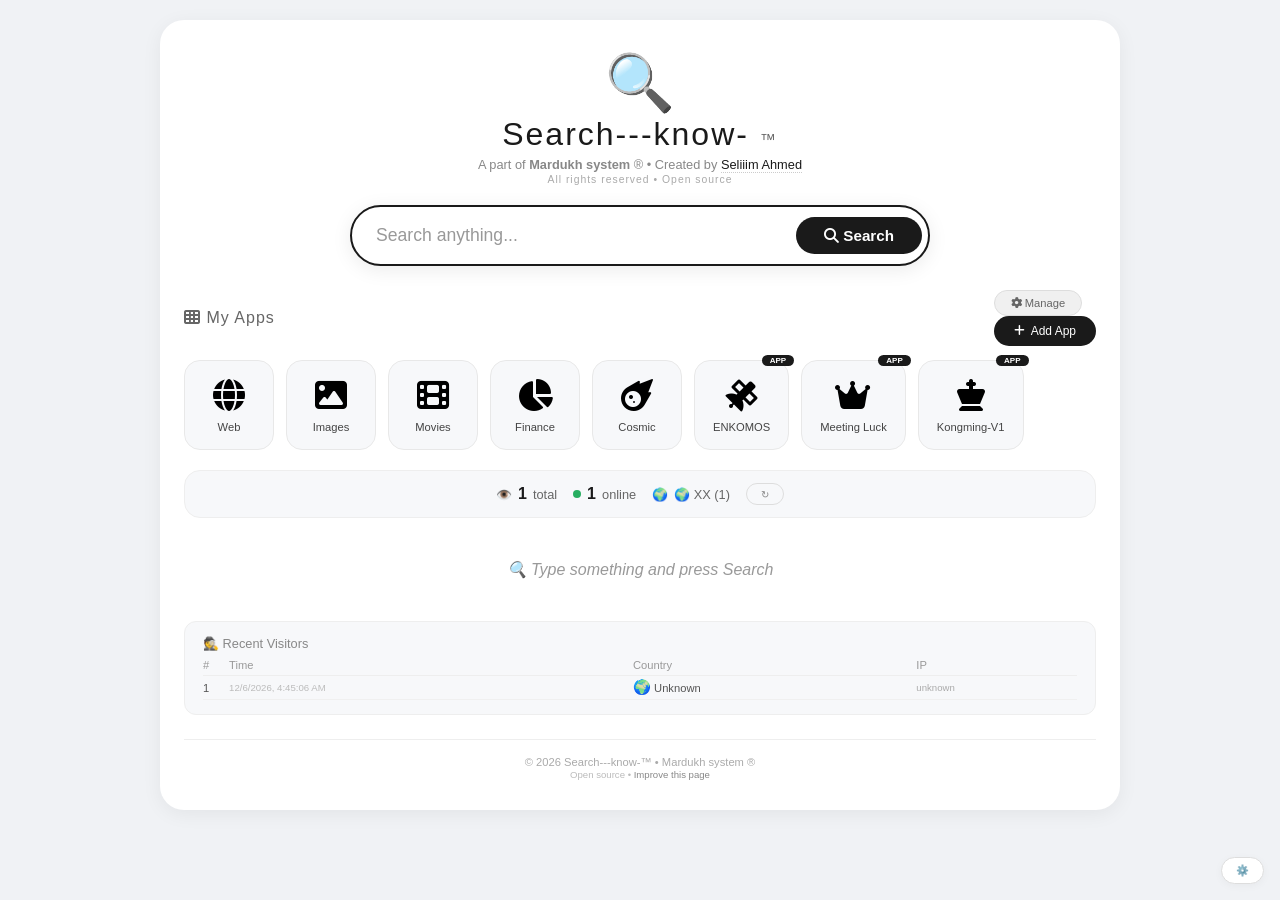
==== index.html @ 8733e31f "Create index.html" ====
<!DOCTYPE html>
<html lang="en">
<head>
    <meta charset="UTF-8">
    <meta name="viewport" content="width=device-width, initial-scale=1.0, maximum-scale=1.0, user-scalable=yes">
    <title>Search---know-™</title>
    <link rel="stylesheet" href="https://cdnjs.cloudflare.com/ajax/libs/font-awesome/6.5.0/css/all.min.css">
    <style>
        *{margin:0;padding:0;box-sizing:border-box}
        body{background:#f0f2f5;font-family:-apple-system,'Segoe UI',Roboto,sans-serif;display:flex;justify-content:center;align-items:flex-start;min-height:100vh;padding:20px 16px 40px}
        .container{max-width:960px;width:100%;background:#fff;border-radius:24px;padding:30px 24px;box-shadow:0 4px 20px rgba(0,0,0,0.06)}
        .brand{text-align:center;margin-bottom:20px}
        .brand .logo{font-size:3.5rem;display:block}
        .brand h1{font-size:2rem;font-weight:300;letter-spacing:2px;color:#1a1a1a}
        .brand h1 small{font-size:1rem;font-weight:400;color:#666}
        .brand .byline{font-size:0.8rem;color:#888;margin-top:4px}
        .brand .byline a{color:#1a1a1a;text-decoration:none;border-bottom:1px dotted #ccc}
        .brand .mardukh{font-size:0.65rem;color:#aaa;margin-top:2px;letter-spacing:1px}
        .search-area{max-width:580px;margin:16px auto 24px;background:#fff;border-radius:60px;padding:6px 6px 6px 24px;display:flex;align-items:center;border:2px solid #e0e0e0;transition:all .2s}
        .search-area:focus-within{border-color:#1a1a1a;box-shadow:0 4px 20px rgba(0,0,0,0.08)}
        .search-area input[type="text"]{flex:1;background:transparent;border:none;padding:12px 0;font-size:1.1rem;color:#1a1a1a;outline:none}
        .search-area input::placeholder{color:#999}
        .search-area button{background:#1a1a1a;border:none;border-radius:40px;padding:10px 28px;font-weight:600;font-size:.95rem;color:#fff;cursor:pointer;transition:all .2s}
        .search-area button:hover{background:#333;transform:scale(1.02)}
        .app-section{margin:20px 0 12px}
        .app-section .section-header{display:flex;justify-content:space-between;align-items:center;margin-bottom:14px;flex-wrap:wrap;gap:8px}
        .app-section .section-header h2{font-size:1rem;font-weight:400;color:#666;letter-spacing:1px}
        .app-section .section-header .add-btn{background:#1a1a1a;border:none;border-radius:40px;padding:8px 20px;font-size:.75rem;color:#fff;cursor:pointer;transition:all .2s;display:flex;align-items:center;gap:6px}
        .app-section .section-header .add-btn:hover{background:#333}
        .app-section .section-header .admin-btn{background:#f0f0f0;border:1px solid #ddd;border-radius:40px;padding:6px 16px;font-size:.7rem;color:#666;cursor:pointer}
        .app-section .section-header .admin-btn:hover{background:#e0e0e0}
        .app-grid{display:flex;flex-wrap:wrap;gap:12px;justify-content:flex-start;min-height:80px}
        .app-item{background:#f7f8fa;border:1px solid #e8e8e8;border-radius:16px;padding:14px 18px;display:flex;flex-direction:column;align-items:center;justify-content:center;min-width:90px;min-height:90px;cursor:pointer;transition:all .2s;position:relative}
        .app-item:hover{background:#f0f0f0;border-color:#ccc;transform:translateY(-3px);box-shadow:0 8px 24px rgba(0,0,0,0.06)}
        .app-item .app-icon{font-size:2rem;margin-bottom:6px;display:block}
        .app-item .app-label{font-size:.7rem;font-weight:500;text-align:center;color:#444;max-width:80px;word-break:break-word}
        .app-item .app-delete{position:absolute;top:-6px;right:-6px;background:#ff4444;color:#fff;border:none;border-radius:50%;width:20px;height:20px;font-size:.6rem;cursor:pointer;display:none;align-items:center;justify-content:center}
        .app-item:hover .app-delete{display:flex}
        .app-item .app-badge{position:absolute;top:-6px;right:-6px;background:#1a1a1a;color:#fff;border-radius:12px;padding:1px 8px;font-size:.5rem;font-weight:600;text-transform:uppercase}
        .app-item.add-new{background:transparent;border:2px dashed #ccc;min-height:80px;min-width:80px;justify-content:center;color:#999;cursor:pointer}
        .app-item.add-new:hover{background:#f7f8fa;border-color:#aaa;color:#666}
        .visitor-counter{background:#f7f8fa;border-radius:16px;padding:12px 20px;margin:20px 0 12px;border:1px solid #eee;display:flex;flex-wrap:wrap;gap:16px;justify-content:center;align-items:center}
        .visitor-counter .stat{display:flex;align-items:center;gap:6px;color:#666;font-size:.8rem}
        .visitor-counter .stat strong{color:#1a1a1a;font-size:1rem}
        .visitor-counter .online-dot{display:inline-block;width:8px;height:8px;background:#27ae60;border-radius:50%;animation:pulse 1.5s infinite}
        @keyframes pulse{0%{opacity:1;transform:scale(1)}50%{opacity:.5;transform:scale(.8)}100%{opacity:1;transform:scale(1)}}
        .visitor-counter .refresh-btn{background:transparent;border:1px solid #ddd;color:#888;padding:4px 14px;border-radius:20px;font-size:.65rem;cursor:pointer}
        #results{margin-top:12px}
        .result-card{background:#f7f8fa;border-radius:12px;padding:14px 18px;margin-bottom:10px;border:1px solid #eee}
        .result-card h3{font-size:1rem;font-weight:600;color:#1a1a1a}
        .result-card .url{font-size:.75rem;color:#888;margin:2px 0}
        .result-card .snippet{font-size:.9rem;color:#444;line-height:1.4}
        .result-card .badge{display:inline-block;background:#e0e0e0;padding:2px 10px;border-radius:12px;font-size:.65rem;color:#555;margin-top:4px}
        .info-message{text-align:center;color:#999;padding:30px 0;font-style:italic}
        .loader{text-align:center;color:#999;padding:20px 0;display:none}
        .loader .spinner{display:inline-block;width:24px;height:24px;border:3px solid #e0e0e0;border-top:3px solid #1a1a1a;border-radius:50%;animation:spin .8s linear infinite}
        @keyframes spin{to{transform:rotate(360deg)}}
        .visitor-log{background:#f7f8fa;border-radius:12px;padding:14px 18px;margin-top:12px;border:1px solid #eee;max-height:180px;overflow-y:auto}
        .visitor-log h3{font-size:.8rem;font-weight:400;color:#888;margin-bottom:8px}
        .visitor-log table{width:100%;font-size:.7rem;border-collapse:collapse}
        .visitor-log th{text-align:left;color:#999;font-weight:500;padding-bottom:4px;border-bottom:1px solid #eee}
        .visitor-log td{padding:3px 0;color:#555;border-bottom:1px solid #f0f0f0}
        .visitor-log .flag{font-size:.9rem}
        .visitor-log .ip{color:#aaa;font-size:.6rem}
        .visitor-log .timestamp{color:#bbb;font-size:.6rem}
        .visitor-log::-webkit-scrollbar{width:3px}
        .visitor-log::-webkit-scrollbar-thumb{background:#ddd;border-radius:4px}
        .footer{margin-top:24px;text-align:center;font-size:.7rem;color:#aaa;border-top:1px solid #eee;padding-top:16px}
        .footer a{color:#888;text-decoration:none}
        .footer a:hover{color:#1a1a1a}
        .footer .open-source{font-size:.6rem;color:#bbb;margin-top:2px}
        .admin-panel{display:none;background:#f7f8fa;border-radius:16px;padding:20px;margin-top:16px;border:1px solid #eee}
        .admin-panel.visible{display:block}
        .admin-panel h3{font-size:.9rem;font-weight:400;color:#444;margin-bottom:10px}
        .admin-panel .admin-grid{display:grid;grid-template-columns:repeat(auto-fill,minmax(200px,1fr));gap:10px}
        .admin-panel .admin-app-item{background:#fff;border:1px solid #ddd;border-radius:12px;padding:12px 16px;display:flex;justify-content:space-between;align-items:center}
        .admin-panel .admin-app-item .info{display:flex;align-items:center;gap:10px}
        .admin-panel .admin-app-item .info .icon{font-size:1.2rem}
        .admin-panel .admin-app-item .info .name{font-size:.8rem;font-weight:500;color:#333}
        .admin-panel .admin-app-item .info .url{font-size:.6rem;color:#999;display:block}
        .admin-panel .admin-app-item .remove-btn{background:#ff4444;color:#fff;border:none;border-radius:20px;padding:4px 12px;font-size:.6rem;cursor:pointer}
        .admin-panel .admin-app-item .remove-btn:hover{background:#cc0000}
        .admin-panel .add-app-form{display:flex;flex-wrap:wrap;gap:10px;margin:12px 0;align-items:center}
        .admin-panel .add-app-form input{background:#fff;border:1px solid #ddd;border-radius:40px;padding:8px 16px;font-size:.8rem;flex:1;min-width:120px;color:#333;outline:none}
        .admin-panel .add-app-form input:focus{border-color:#1a1a1a}
        .admin-panel .add-app-form button{background:#1a1a1a;color:#fff;border:none;border-radius:40px;padding:8px 20px;font-size:.75rem;cursor:pointer}
        .admin-panel .add-app-form button:hover{background:#333}
        .admin-panel .admin-status{color:#27ae60;font-size:.75rem;margin-top:8px}
        .admin-toggle{position:fixed;bottom:16px;right:16px;background:#fff;border:1px solid #ddd;border-radius:40px;padding:6px 14px;color:#888;font-size:.65rem;cursor:pointer;z-index:999;box-shadow:0 2px 8px rgba(0,0,0,0.04)}
        .admin-toggle:hover{background:#f0f0f0;color:#333}
        @media(max-width:480px){.search-area{padding:4px 4px 4px 16px;border-radius:40px}.search-area input[type="text"]{font-size:.95rem;padding:10px 0}.search-area button{padding:8px 16px;font-size:.8rem}.app-item{min-width:70px;min-height:70px;padding:10px 12px}.app-item .app-icon{font-size:1.5rem}.app-item .app-label{font-size:.6rem}.brand h1{font-size:1.5rem}}
    </style>
</head>
<body>
<div class="container">
    <div class="brand">
        <div class="logo">🔍</div>
        <h1>Search---know- <small>™</small></h1>
        <div class="byline">A part of <strong>Mardukh system</strong> ® • Created by <a href="mailto:amit.khanna.1082@gmail.com">Seliiim Ahmed</a></div>
        <div class="mardukh">All rights reserved • Open source</div>
    </div>
    <div class="search-area">
        <input type="text" id="queryInput" placeholder="Search anything..." autofocus>
        <button id="searchBtn"><i class="fas fa-search"></i> Search</button>
    </div>
    <div class="app-section">
        <div class="section-header">
            <h2><i class="fas fa-th"></i> My Apps</h2>
            <div>
                <button class="admin-btn" id="adminToggleBtn"><i class="fas fa-cog"></i> Manage</button>
                <button class="add-btn" id="addAppBtn"><i class="fas fa-plus"></i> Add App</button>
            </div>
        </div>
        <div class="app-grid" id="appGrid"></div>
    </div>
    <div id="adminPanel" class="admin-panel">
        <h3>🛡️ Manage Apps</h3>
        <div class="add-app-form">
            <input type="text" id="adminAppName" placeholder="App name">
            <input type="text" id="adminAppUrl" placeholder="URL (e.g., https://weather.com)">
            <input type="text" id="adminAppIcon" placeholder="Icon (e.g., fa-cloud-sun)" value="fa-link">
            <button id="adminAddBtn"><i class="fas fa-plus"></i> Add</button>
        </div>
        <div id="adminAppList"></div>
        <div class="admin-status" id="adminStatus"></div>
    </div>
    <div class="visitor-counter" id="visitorCounter">
        <div class="stat">👁️ <strong id="totalVisitors">...</strong> total</div>
        <div class="stat"><span class="online-dot"></span> <strong id="onlineNow">...</strong> online</div>
        <div class="stat">🌍 <span id="topCountries">Loading...</span></div>
        <button class="refresh-btn" onclick="refreshStats()">↻</button>
    </div>
    <div id="loader" class="loader"><div class="spinner"></div><p style="margin-top:6px;font-size:.8rem;">Searching...</p></div>
    <div id="results"><div class="info-message">🔍 Type something and press Search</div></div>
    <div class="visitor-log" id="visitorLog">
        <h3>🕵️ Recent Visitors</h3>
        <table>
            <thead><tr><th>#</th><th>Time</th><th>Country</th><th>IP</th></tr></thead>
            <tbody id="logBody"><tr><td colspan="4" style="color:#bbb;text-align:center;padding:8px;">No visits yet</td></tr></tbody>
        </table>
    </div>
    <div class="footer">
        <span>© 2026 Search---know-™ • Mardukh system ®</span>
        <br>
        <span class="open-source">Open source • <a href="#" onclick="alert('Improve on GitHub!')">Improve this page</a></span>
    </div>
    <button class="admin-toggle" onclick="toggleAdmin()">⚙️</button>
</div>
<script>
    // ============================================================
    // 1. APP MANAGEMENT - Load from localStorage
    // ============================================================
    const APPS_KEY = 'searchknow_apps';
    
    const DEFAULT_APPS = [
        { id: 'web', label: 'Web', icon: 'fa-globe', url: null },
        { id: 'images', label: 'Images', icon: 'fa-image', url: null },
        { id: 'movies', label: 'Movies', icon: 'fa-film', url: null },
        { id: 'finance', label: 'Finance', icon: 'fa-chart-pie', url: null },
        { id: 'cosmic', label: 'Cosmic', icon: 'fa-meteor', url: null },
        { id: 'enkomos', label: 'ENKOMOS', icon: 'fa-satellite', url: 'https://khan-amit.github.io/ENKOMOS-_WEB' },
        { id: 'meetingluck', label: 'Meeting Luck', icon: 'fa-crown', url: 'https://khan-amit.github.io/What-Is--seliim/' },
        { id: 'kongming', label: 'Kongming-V1', icon: 'fa-chess-king', url: 'https://khan-amit.github.io/Kongming-V1' }
    ];
    
    function loadApps() {
        try {
            const stored = localStorage.getItem(APPS_KEY);
            if (stored) {
                const parsed = JSON.parse(stored);
                if (Array.isArray(parsed) && parsed.length > 0) return parsed;
            }
        } catch (e) {}
        return JSON.parse(JSON.stringify(DEFAULT_APPS));
    }
    
    function saveApps(apps) {
        localStorage.setItem(APPS_KEY, JSON.stringify(apps));
    }
    
    let appList = loadApps();
    
    // ============================================================
    // 2. RENDER APPS
    // ============================================================
    const appGrid = document.getElementById('appGrid');
    
    function renderApps() {
        appGrid.innerHTML = '';
        if (!appList || appList.length === 0) {
            appGrid.innerHTML = '<div class="info-message" style="padding:10px 0;">No apps added yet. Click "Add App" to add one.</div>';
            return;
        }
        appList.forEach(app => {
            const div = document.createElement('div');
            div.className = 'app-item';
            const deleteBtn = document.createElement('button');
            deleteBtn.className = 'app-delete';
            deleteBtn.innerHTML = '×';
            deleteBtn.title = 'Remove';
            deleteBtn.onclick = (e) => {
                e.stopPropagation();
                if (confirm('Remove "' + app.label + '"?')) {
                    appList = appList.filter(a => a.id !== app.id);
                    saveApps(appList);
                    renderApps();
                    renderAdminList();
                }
            };
            div.appendChild(deleteBtn);
            const icon = document.createElement('span');
            icon.className = 'app-icon';
            icon.innerHTML = `<i class="fas ${app.icon}"></i>`;
            div.appendChild(icon);
            const label = document.createElement('span');
            label.className = 'app-label';
            label.textContent = app.label;
            div.appendChild(label);
            if (app.url) {
                const badge = document.createElement('span');
                badge.className = 'app-badge';
                badge.textContent = 'APP';
                div.appendChild(badge);
            }
            div.onclick = () => {
                if (app.url) {
                    window.open(app.url, '_blank');
                } else {
                    const q = document.getElementById('queryInput').value.trim();
                    if (q) {
                        document.getElementById('results').innerHTML = `
                            <div class="result-card">
                                <h3>🔍 ${app.label} Results</h3>
                                <div class="snippet">Showing results for "<strong>${q}</strong>" in ${app.label}</div>
                                <div class="badge">${app.label}</div>
                            </div>
                        `;
                    } else {
                        document.getElementById('results').innerHTML = `<div class="info-message">🔍 Type something to search ${app.label}</div>`;
                    }
                }
            };
            appGrid.appendChild(div);
        });
    }
    
    // ============================================================
    // 3. ADMIN PANEL
    // ============================================================
    const adminPanel = document.getElementById('adminPanel');
    const adminAppList = document.getElementById('adminAppList');
    
    function renderAdminList() {
        if (!appList || appList.length === 0) {
            adminAppList.innerHTML = '<div style="color:#999;font-size:.8rem;padding:8px 0;">No apps added yet.</div>';
            return;
        }
        let html = '<div class="admin-grid">';
        appList.forEach(app => {
            html += `
                <div class="admin-app-item">
                    <div class="info">
                        <span class="icon"><i class="fas ${app.icon}"></i></span>
                        <div>
                            <span class="name">${app.label}</span>
                            <span class="url">${app.url || 'Search mode'}</span>
                        </div>
                    </div>
                    <button class="remove-btn" onclick="removeApp('${app.id}')">Remove</button>
                </div>
            `;
        });
        html += '</div>';
        adminAppList.innerHTML = html;
    }
    
    function removeApp(id) {
        if (confirm('Remove this app?')) {
            appList = appList.filter(a => a.id !== id);
            saveApps(appList);
            renderApps();
            renderAdminList();
            document.getElementById('adminStatus').textContent = '✅ App removed!';
            setTimeout(() => document.getElementById('adminStatus').textContent = '', 2000);
        }
    }
    
    function toggleAdmin() {
        adminPanel.classList.toggle('visible');
        if (adminPanel.classList.contains('visible')) {
            renderAdminList();
        }
    }
    
    document.getElementById('adminToggleBtn').addEventListener('click', toggleAdmin);
    
    document.getElementById('adminAddBtn').addEventListener('click', () => {
        const name = document.getElementById('adminAppName').value.trim();
        const url = document.getElementById('adminAppUrl').value.trim();
        const icon = document.getElementById('adminAppIcon').value.trim() || 'fa-link';
        if (!name) {
            document.getElementById('adminStatus').textContent = '⚠️ Please enter an app name.';
            return;
        }
        const newApp = {
            id: 'app_' + Date.now(),
            label: name,
            icon: icon,
            url: url || null
        };
        appList.push(newApp);
        saveApps(appList);
        renderApps();
        renderAdminList();
        document.getElementById('adminAppName').value = '';
        document.getElementById('adminAppUrl').value = '';
        document.getElementById('adminAppIcon').value = 'fa-link';
        document.getElementById('adminStatus').textContent = '✅ "' + name + '" added!';
        setTimeout(() => document.getElementById('adminStatus').textContent = '', 2000);
    });
    
    document.getElementById('addAppBtn').addEventListener('click', () => {
        adminPanel.classList.add('visible');
        renderAdminList();
        document.getElementById('adminAppName').focus();
    });
    
    // ============================================================
    // 4. VISITOR TRACKING
    // ============================================================
    const LOG_KEY = 'searchknow_visit_log';
    const TOTAL_KEY = 'searchknow_total_visits';
    const COUNTRIES_KEY = 'searchknow_countries';
    const ONLINE_KEY = 'searchknow_online';
    const VISITOR_ID_KEY = 'searchknow_visitor_id';
    const BLOCKED_COUNTRIES_KEY = 'searchknow_blocked_countries';
    const BLOCKED_IPS_KEY = 'searchknow_blocked_ips';
    
    function getBlockedCountries() {
        const val = localStorage.getItem(BLOCKED_COUNTRIES_KEY);
        return val ? val.split(',').map(s => s.trim().toUpperCase()).filter(s => s) : [];
    }
    
    function getBlockedIPs() {
        const val = localStorage.getItem(BLOCKED_IPS_KEY);
        return val ? val.split(',').map(s => s.trim()).filter(s => s) : [];
    }
    
    async function fetchVisitorData() {
        try {
            const res = await fetch('https://ipapi.co/json/');
            if (!res.ok) throw new Error('IP API failed');
            const data = await res.json();
            return { ip: data.ip || 'unknown', country: data.country_code || 'XX', countryName: data.country_name || 'Unknown' };
        } catch (e) {
            return { ip: 'unknown', country: 'XX', countryName: 'Unknown' };
        }
    }
    
    async function logVisit() {
        const info = await fetchVisitorData();
        const ip = info.ip, country = info.country, countryName = info.countryName;
        const blockedCountries = getBlockedCountries(), blockedIPs = getBlockedIPs();
        if (blockedCountries.includes(country) || blockedIPs.includes(ip)) return;
        
        let visitorId = localStorage.getItem(VISITOR_ID_KEY);
        if (!visitorId) {
            visitorId = 'v_' + Date.now().toString(36) + '_' + Math.random().toString(36).substr(2, 6);
            localStorage.setItem(VISITOR_ID_KEY, visitorId);
        }
        
        let log = JSON.parse(localStorage.getItem(LOG_KEY) || '[]');
        let total = parseInt(localStorage.getItem(TOTAL_KEY) || '0');
        const today = new Date().toDateString();
        const existing = log.find(entry => entry.visitorId === visitorId && new Date(entry.timestamp).toDateString() === today);
        if (!existing) {
            log.unshift({ visitorId, timestamp: new Date().toISOString(), ip, country, countryName });
            if (log.length > 100) log = log.slice(0, 100);
            localStorage.setItem(LOG_KEY, JSON.stringify(log));
            total++;
            localStorage.setItem(TOTAL_KEY, String(total));
        }
        
        let countries = JSON.parse(localStorage.getItem(COUNTRIES_KEY) || '{}');
        countries[country] = (countries[country] || 0) + 1;
        localStorage.setItem(COUNTRIES_KEY, JSON.stringify(countries));
        
        let online = JSON.parse(localStorage.getItem(ONLINE_KEY) || '{}');
        const now = Date.now();
        const sessionId = visitorId + '_' + today;
        online[sessionId] = now;
        for (const key in online) { if (now - online[key] > 300000) delete online[key]; }
        localStorage.setItem(ONLINE_KEY, JSON.stringify(online));
        updateUI();
    }
    
    function updateUI() {
        document.getElementById('totalVisitors').textContent = (parseInt(localStorage.getItem(TOTAL_KEY) || '0')).toLocaleString();
        const online = JSON.parse(localStorage.getItem(ONLINE_KEY) || '{}');
        document.getElementById('onlineNow').textContent = Object.keys(online).length;
        const countries = JSON.parse(localStorage.getItem(COUNTRIES_KEY) || '{}');
        const sorted = Object.entries(countries).sort((a, b) => b[1] - a[1]);
        const top = sorted.slice(0, 5).map(([code, count]) => {
            const flag = code === 'XX' ? '🌍' : code.split('').map(c => String.fromCodePoint(0x1F1E6 + c.charCodeAt(0) - 65)).join('');
            return `${flag} ${code} (${count})`;
        }).join(' ');
        document.getElementById('topCountries').textContent = top || 'None yet';
        const log = JSON.parse(localStorage.getItem(LOG_KEY) || '[]');
        const tbody = document.getElementById('logBody');
        if (log.length === 0) {
            tbody.innerHTML = '<tr><td colspan="4" style="color:#bbb;text-align:center;padding:8px;">No visits yet</td></tr>';
        } else {
            tbody.innerHTML = log.slice(0, 20).map((entry, i) => {
                const flag = entry.country === 'XX' ? '🌍' : entry.country.split('').map(c => String.fromCodePoint(0x1F1E6 + c.charCodeAt(0) - 65)).join('');
                return `<tr><td>${i+1}</td><td class="timestamp">${new Date(entry.timestamp).toLocaleString()}</td><td><span class="flag">${flag}</span> ${entry.countryName}</td><td class="ip">${entry.ip}</td></tr>`;
            }).join('');
        }
    }
    
    window.refreshStats = updateUI;
    logVisit();
    setInterval(updateUI, 30000);
    
    // ============================================================
    // 5. SEARCH
    // ============================================================
    document.getElementById('searchBtn').addEventListener('click', () => {
        const q = document.getElementById('queryInput').value.trim();
        if (q) {
            document.getElementById('results').innerHTML = `
                <div class="result-card"><h3>🔍 Search Results</h3><div class="snippet">Showing results for "<strong>${q}</strong>"</div><div class="badge">Search---know-</div></div>
                <div class="result-card"><div class="snippet">• Result 1: ${q} - related information</div></div>
                <div class="result-card"><div class="snippet">• Result 2: ${q} - more details</div></div>
                <div class="result-card"><div class="snippet">• Result 3: ${q} - additional resources</div></div>
            `;
        }
    });
    
    document.getElementById('queryInput').addEventListener('keydown', (e) => {
        if (e.key === 'Enter') document.getElementById('searchBtn').click();
    });
    
    // ============================================================
    // 6. INIT
    // ============================================================
    renderApps();
    console.log('🔍 Search---know-™ loaded.');
    console.log('📌 Apps:', appList.map(a => a.label).join(', '));
    console.log('💡 Click "Manage" to add/remove apps.');
</script>
</body>
</html>
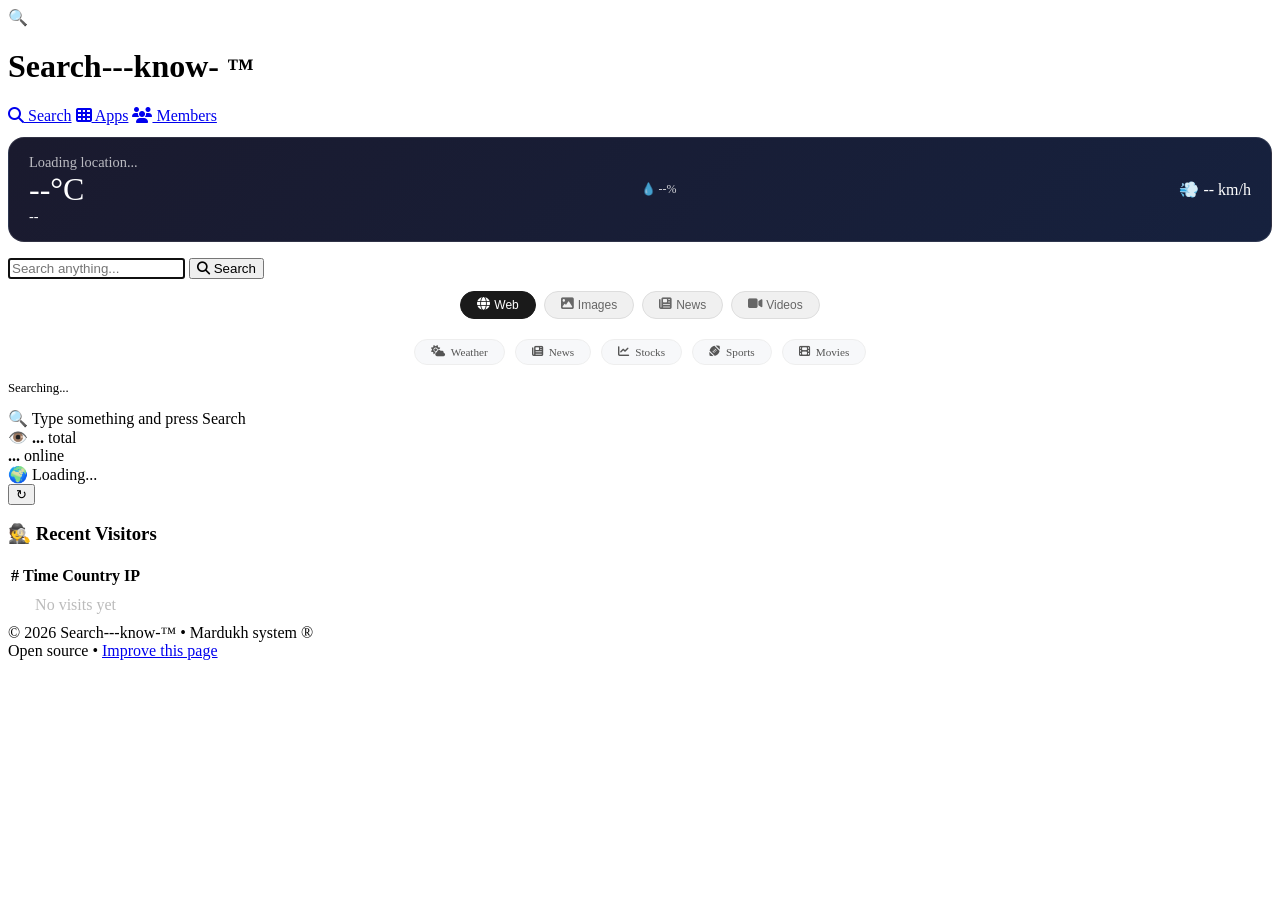
==== commit e5fbe6bb: "Update index.html" ====
--- a/index.html
+++ b/index.html
@@ -5,133 +5,258 @@
     <meta name="viewport" content="width=device-width, initial-scale=1.0, maximum-scale=1.0, user-scalable=yes">
     <title>Search---know-™</title>
     <link rel="stylesheet" href="https://cdnjs.cloudflare.com/ajax/libs/font-awesome/6.5.0/css/all.min.css">
+    <link rel="stylesheet" href="style.css">
     <style>
-        *{margin:0;padding:0;box-sizing:border-box}
-        body{background:#f0f2f5;font-family:-apple-system,'Segoe UI',Roboto,sans-serif;display:flex;justify-content:center;align-items:flex-start;min-height:100vh;padding:20px 16px 40px}
-        .container{max-width:960px;width:100%;background:#fff;border-radius:24px;padding:30px 24px;box-shadow:0 4px 20px rgba(0,0,0,0.06)}
-        .brand{text-align:center;margin-bottom:20px}
-        .brand .logo{font-size:3.5rem;display:block}
-        .brand h1{font-size:2rem;font-weight:300;letter-spacing:2px;color:#1a1a1a}
-        .brand h1 small{font-size:1rem;font-weight:400;color:#666}
-        .brand .byline{font-size:0.8rem;color:#888;margin-top:4px}
-        .brand .byline a{color:#1a1a1a;text-decoration:none;border-bottom:1px dotted #ccc}
-        .brand .mardukh{font-size:0.65rem;color:#aaa;margin-top:2px;letter-spacing:1px}
-        .search-area{max-width:580px;margin:16px auto 24px;background:#fff;border-radius:60px;padding:6px 6px 6px 24px;display:flex;align-items:center;border:2px solid #e0e0e0;transition:all .2s}
-        .search-area:focus-within{border-color:#1a1a1a;box-shadow:0 4px 20px rgba(0,0,0,0.08)}
-        .search-area input[type="text"]{flex:1;background:transparent;border:none;padding:12px 0;font-size:1.1rem;color:#1a1a1a;outline:none}
-        .search-area input::placeholder{color:#999}
-        .search-area button{background:#1a1a1a;border:none;border-radius:40px;padding:10px 28px;font-weight:600;font-size:.95rem;color:#fff;cursor:pointer;transition:all .2s}
-        .search-area button:hover{background:#333;transform:scale(1.02)}
-        .app-section{margin:20px 0 12px}
-        .app-section .section-header{display:flex;justify-content:space-between;align-items:center;margin-bottom:14px;flex-wrap:wrap;gap:8px}
-        .app-section .section-header h2{font-size:1rem;font-weight:400;color:#666;letter-spacing:1px}
-        .app-section .section-header .add-btn{background:#1a1a1a;border:none;border-radius:40px;padding:8px 20px;font-size:.75rem;color:#fff;cursor:pointer;transition:all .2s;display:flex;align-items:center;gap:6px}
-        .app-section .section-header .add-btn:hover{background:#333}
-        .app-section .section-header .admin-btn{background:#f0f0f0;border:1px solid #ddd;border-radius:40px;padding:6px 16px;font-size:.7rem;color:#666;cursor:pointer}
-        .app-section .section-header .admin-btn:hover{background:#e0e0e0}
-        .app-grid{display:flex;flex-wrap:wrap;gap:12px;justify-content:flex-start;min-height:80px}
-        .app-item{background:#f7f8fa;border:1px solid #e8e8e8;border-radius:16px;padding:14px 18px;display:flex;flex-direction:column;align-items:center;justify-content:center;min-width:90px;min-height:90px;cursor:pointer;transition:all .2s;position:relative}
-        .app-item:hover{background:#f0f0f0;border-color:#ccc;transform:translateY(-3px);box-shadow:0 8px 24px rgba(0,0,0,0.06)}
-        .app-item .app-icon{font-size:2rem;margin-bottom:6px;display:block}
-        .app-item .app-label{font-size:.7rem;font-weight:500;text-align:center;color:#444;max-width:80px;word-break:break-word}
-        .app-item .app-delete{position:absolute;top:-6px;right:-6px;background:#ff4444;color:#fff;border:none;border-radius:50%;width:20px;height:20px;font-size:.6rem;cursor:pointer;display:none;align-items:center;justify-content:center}
-        .app-item:hover .app-delete{display:flex}
-        .app-item .app-badge{position:absolute;top:-6px;right:-6px;background:#1a1a1a;color:#fff;border-radius:12px;padding:1px 8px;font-size:.5rem;font-weight:600;text-transform:uppercase}
-        .app-item.add-new{background:transparent;border:2px dashed #ccc;min-height:80px;min-width:80px;justify-content:center;color:#999;cursor:pointer}
-        .app-item.add-new:hover{background:#f7f8fa;border-color:#aaa;color:#666}
-        .visitor-counter{background:#f7f8fa;border-radius:16px;padding:12px 20px;margin:20px 0 12px;border:1px solid #eee;display:flex;flex-wrap:wrap;gap:16px;justify-content:center;align-items:center}
-        .visitor-counter .stat{display:flex;align-items:center;gap:6px;color:#666;font-size:.8rem}
-        .visitor-counter .stat strong{color:#1a1a1a;font-size:1rem}
-        .visitor-counter .online-dot{display:inline-block;width:8px;height:8px;background:#27ae60;border-radius:50%;animation:pulse 1.5s infinite}
-        @keyframes pulse{0%{opacity:1;transform:scale(1)}50%{opacity:.5;transform:scale(.8)}100%{opacity:1;transform:scale(1)}}
-        .visitor-counter .refresh-btn{background:transparent;border:1px solid #ddd;color:#888;padding:4px 14px;border-radius:20px;font-size:.65rem;cursor:pointer}
-        #results{margin-top:12px}
-        .result-card{background:#f7f8fa;border-radius:12px;padding:14px 18px;margin-bottom:10px;border:1px solid #eee}
-        .result-card h3{font-size:1rem;font-weight:600;color:#1a1a1a}
-        .result-card .url{font-size:.75rem;color:#888;margin:2px 0}
-        .result-card .snippet{font-size:.9rem;color:#444;line-height:1.4}
-        .result-card .badge{display:inline-block;background:#e0e0e0;padding:2px 10px;border-radius:12px;font-size:.65rem;color:#555;margin-top:4px}
-        .info-message{text-align:center;color:#999;padding:30px 0;font-style:italic}
-        .loader{text-align:center;color:#999;padding:20px 0;display:none}
-        .loader .spinner{display:inline-block;width:24px;height:24px;border:3px solid #e0e0e0;border-top:3px solid #1a1a1a;border-radius:50%;animation:spin .8s linear infinite}
-        @keyframes spin{to{transform:rotate(360deg)}}
-        .visitor-log{background:#f7f8fa;border-radius:12px;padding:14px 18px;margin-top:12px;border:1px solid #eee;max-height:180px;overflow-y:auto}
-        .visitor-log h3{font-size:.8rem;font-weight:400;color:#888;margin-bottom:8px}
-        .visitor-log table{width:100%;font-size:.7rem;border-collapse:collapse}
-        .visitor-log th{text-align:left;color:#999;font-weight:500;padding-bottom:4px;border-bottom:1px solid #eee}
-        .visitor-log td{padding:3px 0;color:#555;border-bottom:1px solid #f0f0f0}
-        .visitor-log .flag{font-size:.9rem}
-        .visitor-log .ip{color:#aaa;font-size:.6rem}
-        .visitor-log .timestamp{color:#bbb;font-size:.6rem}
-        .visitor-log::-webkit-scrollbar{width:3px}
-        .visitor-log::-webkit-scrollbar-thumb{background:#ddd;border-radius:4px}
-        .footer{margin-top:24px;text-align:center;font-size:.7rem;color:#aaa;border-top:1px solid #eee;padding-top:16px}
-        .footer a{color:#888;text-decoration:none}
-        .footer a:hover{color:#1a1a1a}
-        .footer .open-source{font-size:.6rem;color:#bbb;margin-top:2px}
-        .admin-panel{display:none;background:#f7f8fa;border-radius:16px;padding:20px;margin-top:16px;border:1px solid #eee}
-        .admin-panel.visible{display:block}
-        .admin-panel h3{font-size:.9rem;font-weight:400;color:#444;margin-bottom:10px}
-        .admin-panel .admin-grid{display:grid;grid-template-columns:repeat(auto-fill,minmax(200px,1fr));gap:10px}
-        .admin-panel .admin-app-item{background:#fff;border:1px solid #ddd;border-radius:12px;padding:12px 16px;display:flex;justify-content:space-between;align-items:center}
-        .admin-panel .admin-app-item .info{display:flex;align-items:center;gap:10px}
-        .admin-panel .admin-app-item .info .icon{font-size:1.2rem}
-        .admin-panel .admin-app-item .info .name{font-size:.8rem;font-weight:500;color:#333}
-        .admin-panel .admin-app-item .info .url{font-size:.6rem;color:#999;display:block}
-        .admin-panel .admin-app-item .remove-btn{background:#ff4444;color:#fff;border:none;border-radius:20px;padding:4px 12px;font-size:.6rem;cursor:pointer}
-        .admin-panel .admin-app-item .remove-btn:hover{background:#cc0000}
-        .admin-panel .add-app-form{display:flex;flex-wrap:wrap;gap:10px;margin:12px 0;align-items:center}
-        .admin-panel .add-app-form input{background:#fff;border:1px solid #ddd;border-radius:40px;padding:8px 16px;font-size:.8rem;flex:1;min-width:120px;color:#333;outline:none}
-        .admin-panel .add-app-form input:focus{border-color:#1a1a1a}
-        .admin-panel .add-app-form button{background:#1a1a1a;color:#fff;border:none;border-radius:40px;padding:8px 20px;font-size:.75rem;cursor:pointer}
-        .admin-panel .add-app-form button:hover{background:#333}
-        .admin-panel .admin-status{color:#27ae60;font-size:.75rem;margin-top:8px}
-        .admin-toggle{position:fixed;bottom:16px;right:16px;background:#fff;border:1px solid #ddd;border-radius:40px;padding:6px 14px;color:#888;font-size:.65rem;cursor:pointer;z-index:999;box-shadow:0 2px 8px rgba(0,0,0,0.04)}
-        .admin-toggle:hover{background:#f0f0f0;color:#333}
-        @media(max-width:480px){.search-area{padding:4px 4px 4px 16px;border-radius:40px}.search-area input[type="text"]{font-size:.95rem;padding:10px 0}.search-area button{padding:8px 16px;font-size:.8rem}.app-item{min-width:70px;min-height:70px;padding:10px 12px}.app-item .app-icon{font-size:1.5rem}.app-item .app-label{font-size:.6rem}.brand h1{font-size:1.5rem}}
+        .search-tabs {
+            display: flex;
+            gap: 8px;
+            justify-content: center;
+            margin: 12px 0 20px;
+            flex-wrap: wrap;
+        }
+        .search-tabs button {
+            background: #f0f0f0;
+            border: 1px solid #ddd;
+            border-radius: 40px;
+            padding: 6px 16px;
+            font-size: .75rem;
+            color: #666;
+            cursor: pointer;
+            transition: all .2s;
+            display: flex;
+            align-items: center;
+            gap: 4px;
+        }
+        .search-tabs button.active {
+            background: #1a1a1a;
+            color: #fff;
+            border-color: #1a1a1a;
+        }
+        .search-tabs button:hover {
+            background: #ddd;
+        }
+        .search-tabs button i {
+            font-size: .8rem;
+        }
+        .quick-actions {
+            display: flex;
+            gap: 10px;
+            justify-content: center;
+            flex-wrap: wrap;
+            margin: 8px 0 16px;
+        }
+        .quick-actions a {
+            background: #f7f8fa;
+            border: 1px solid #eee;
+            border-radius: 40px;
+            padding: 6px 16px;
+            font-size: .7rem;
+            color: #555;
+            text-decoration: none;
+            transition: all .2s;
+            display: flex;
+            align-items: center;
+            gap: 6px;
+        }
+        .quick-actions a:hover {
+            background: #e0e0e0;
+            border-color: #ccc;
+        }
+        .weather-widget {
+            background: linear-gradient(135deg, #1a1a2e, #16213e);
+            color: #fff;
+            border-radius: 16px;
+            padding: 16px 20px;
+            margin: 12px 0 16px;
+            display: flex;
+            justify-content: space-between;
+            align-items: center;
+            flex-wrap: wrap;
+            gap: 12px;
+            border: 1px solid rgba(255,255,255,0.1);
+        }
+        .weather-widget .temp {
+            font-size: 2rem;
+            font-weight: 300;
+        }
+        .weather-widget .location {
+            font-size: .9rem;
+            opacity: .7;
+        }
+        .weather-widget .condition {
+            font-size: .9rem;
+        }
+        .weather-widget .details {
+            display: flex;
+            gap: 16px;
+            font-size: .75rem;
+            opacity: .8;
+        }
+        .image-results {
+            display: grid;
+            grid-template-columns: repeat(auto-fill, minmax(150px, 1fr));
+            gap: 10px;
+            margin-top: 12px;
+        }
+        .image-results img {
+            width: 100%;
+            height: 150px;
+            object-fit: cover;
+            border-radius: 12px;
+            border: 1px solid #eee;
+            transition: all .2s;
+            cursor: pointer;
+        }
+        .image-results img:hover {
+            transform: scale(1.03);
+            box-shadow: 0 8px 24px rgba(0,0,0,0.1);
+        }
+        .news-results .news-card {
+            background: #f7f8fa;
+            border-radius: 12px;
+            padding: 12px 16px;
+            margin-bottom: 8px;
+            border: 1px solid #eee;
+            cursor: pointer;
+            transition: all .2s;
+        }
+        .news-results .news-card:hover {
+            background: #f0f0f0;
+        }
+        .news-results .news-card .title {
+            font-weight: 600;
+            font-size: .95rem;
+            color: #1a1a1a;
+        }
+        .news-results .news-card .source {
+            font-size: .7rem;
+            color: #888;
+            margin-top: 4px;
+        }
+        .video-results {
+            display: grid;
+            grid-template-columns: repeat(auto-fill, minmax(200px, 1fr));
+            gap: 12px;
+            margin-top: 12px;
+        }
+        .video-results .video-card {
+            background: #f7f8fa;
+            border-radius: 12px;
+            overflow: hidden;
+            border: 1px solid #eee;
+            transition: all .2s;
+            cursor: pointer;
+        }
+        .video-results .video-card:hover {
+            transform: translateY(-3px);
+            box-shadow: 0 8px 24px rgba(0,0,0,0.08);
+        }
+        .video-results .video-card .thumb {
+            width: 100%;
+            height: 120px;
+            background: #ddd;
+            display: flex;
+            align-items: center;
+            justify-content: center;
+            font-size: 2.5rem;
+            color: #fff;
+            background: #1a1a1a;
+        }
+        .video-results .video-card .info {
+            padding: 10px 12px;
+        }
+        .video-results .video-card .info .title {
+            font-size: .8rem;
+            font-weight: 500;
+            color: #1a1a1a;
+        }
+        .video-results .video-card .info .channel {
+            font-size: .65rem;
+            color: #888;
+            margin-top: 2px;
+        }
+        @media(max-width:480px) {
+            .image-results {
+                grid-template-columns: repeat(3, 1fr);
+            }
+            .image-results img {
+                height: 100px;
+            }
+            .video-results {
+                grid-template-columns: repeat(2, 1fr);
+            }
+            .weather-widget {
+                flex-direction: column;
+                text-align: center;
+            }
+        }
     </style>
 </head>
 <body>
 <div class="container">
-    <div class="brand">
-        <div class="logo">🔍</div>
-        <h1>Search---know- <small>™</small></h1>
-        <div class="byline">A part of <strong>Mardukh system</strong> ® • Created by <a href="mailto:amit.khanna.1082@gmail.com">Seliiim Ahmed</a></div>
-        <div class="mardukh">All rights reserved • Open source</div>
-    </div>
+
+    <!-- ===== HEADER ===== -->
+    <div class="header">
+        <div class="brand">
+            <div class="logo">🔍</div>
+            <h1>Search---know- <small>™</small></h1>
+        </div>
+        <div class="header-links">
+            <a href="index.html" class="active"><i class="fas fa-search"></i> Search</a>
+            <a href="apps.html"><i class="fas fa-th"></i> Apps</a>
+            <a href="members.html"><i class="fas fa-users"></i> Members</a>
+        </div>
+    </div>
+
+    <!-- ===== WEATHER WIDGET ===== -->
+    <div class="weather-widget" id="weatherWidget">
+        <div>
+            <div class="location" id="weatherLocation">Loading location...</div>
+            <div class="temp" id="weatherTemp">--°C</div>
+            <div class="condition" id="weatherCondition">--</div>
+        </div>
+        <div class="details">
+            <span>💧 <span id="weatherHumidity">--</span>%</div>
+            <span>💨 <span id="weatherWind">--</span> km/h</span>
+        </div>
+    </div>
+
+    <!-- ===== SEARCH ===== -->
     <div class="search-area">
         <input type="text" id="queryInput" placeholder="Search anything..." autofocus>
         <button id="searchBtn"><i class="fas fa-search"></i> Search</button>
     </div>
-    <div class="app-section">
-        <div class="section-header">
-            <h2><i class="fas fa-th"></i> My Apps</h2>
-            <div>
-                <button class="admin-btn" id="adminToggleBtn"><i class="fas fa-cog"></i> Manage</button>
-                <button class="add-btn" id="addAppBtn"><i class="fas fa-plus"></i> Add App</button>
-            </div>
-        </div>
-        <div class="app-grid" id="appGrid"></div>
-    </div>
-    <div id="adminPanel" class="admin-panel">
-        <h3>🛡️ Manage Apps</h3>
-        <div class="add-app-form">
-            <input type="text" id="adminAppName" placeholder="App name">
-            <input type="text" id="adminAppUrl" placeholder="URL (e.g., https://weather.com)">
-            <input type="text" id="adminAppIcon" placeholder="Icon (e.g., fa-cloud-sun)" value="fa-link">
-            <button id="adminAddBtn"><i class="fas fa-plus"></i> Add</button>
-        </div>
-        <div id="adminAppList"></div>
-        <div class="admin-status" id="adminStatus"></div>
-    </div>
+
+    <!-- ===== SEARCH TABS ===== -->
+    <div class="search-tabs">
+        <button class="active" data-type="web"><i class="fas fa-globe"></i> Web</button>
+        <button data-type="images"><i class="fas fa-image"></i> Images</button>
+        <button data-type="news"><i class="fas fa-newspaper"></i> News</button>
+        <button data-type="videos"><i class="fas fa-video"></i> Videos</button>
+    </div>
+
+    <!-- ===== QUICK ACTIONS ===== -->
+    <div class="quick-actions">
+        <a href="#" onclick="searchQuick('weather today')"><i class="fas fa-cloud-sun"></i> Weather</a>
+        <a href="#" onclick="searchQuick('news today')"><i class="fas fa-newspaper"></i> News</a>
+        <a href="#" onclick="searchQuick('stock market')"><i class="fas fa-chart-line"></i> Stocks</a>
+        <a href="#" onclick="searchQuick('sports')"><i class="fas fa-football"></i> Sports</a>
+        <a href="#" onclick="searchQuick('movies')"><i class="fas fa-film"></i> Movies</a>
+    </div>
+
+    <!-- ===== RESULTS ===== -->
+    <div id="loader" class="loader"><div class="spinner"></div><p style="margin-top:6px;font-size:.8rem;">Searching...</p></div>
+    <div id="results"><div class="info-message">🔍 Type something and press Search</div></div>
+
+    <!-- ===== VISITOR COUNTER ===== -->
     <div class="visitor-counter" id="visitorCounter">
         <div class="stat">👁️ <strong id="totalVisitors">...</strong> total</div>
         <div class="stat"><span class="online-dot"></span> <strong id="onlineNow">...</strong> online</div>
         <div class="stat">🌍 <span id="topCountries">Loading...</span></div>
         <button class="refresh-btn" onclick="refreshStats()">↻</button>
     </div>
-    <div id="loader" class="loader"><div class="spinner"></div><p style="margin-top:6px;font-size:.8rem;">Searching...</p></div>
-    <div id="results"><div class="info-message">🔍 Type something and press Search</div></div>
+
+    <!-- ===== VISITOR LOG ===== -->
     <div class="visitor-log" id="visitorLog">
         <h3>🕵️ Recent Visitors</h3>
         <table>
@@ -139,314 +264,264 @@
             <tbody id="logBody"><tr><td colspan="4" style="color:#bbb;text-align:center;padding:8px;">No visits yet</td></tr></tbody>
         </table>
     </div>
+
+    <!-- ===== FOOTER ===== -->
     <div class="footer">
         <span>© 2026 Search---know-™ • Mardukh system ®</span>
         <br>
         <span class="open-source">Open source • <a href="#" onclick="alert('Improve on GitHub!')">Improve this page</a></span>
     </div>
-    <button class="admin-toggle" onclick="toggleAdmin()">⚙️</button>
+
 </div>
+
+<script src="script.js"></script>
 <script>
     // ============================================================
-    // 1. APP MANAGEMENT - Load from localStorage
-    // ============================================================
-    const APPS_KEY = 'searchknow_apps';
-    
-    const DEFAULT_APPS = [
-        { id: 'web', label: 'Web', icon: 'fa-globe', url: null },
-        { id: 'images', label: 'Images', icon: 'fa-image', url: null },
-        { id: 'movies', label: 'Movies', icon: 'fa-film', url: null },
-        { id: 'finance', label: 'Finance', icon: 'fa-chart-pie', url: null },
-        { id: 'cosmic', label: 'Cosmic', icon: 'fa-meteor', url: null },
-        { id: 'enkomos', label: 'ENKOMOS', icon: 'fa-satellite', url: 'https://khan-amit.github.io/ENKOMOS-_WEB' },
-        { id: 'meetingluck', label: 'Meeting Luck', icon: 'fa-crown', url: 'https://khan-amit.github.io/What-Is--seliim/' },
-        { id: 'kongming', label: 'Kongming-V1', icon: 'fa-chess-king', url: 'https://khan-amit.github.io/Kongming-V1' }
-    ];
-    
-    function loadApps() {
+    // SEARCH TABS
+    // ============================================================
+    let currentSearchType = 'web';
+
+    document.querySelectorAll('.search-tabs button').forEach(btn => {
+        btn.addEventListener('click', function() {
+            document.querySelectorAll('.search-tabs button').forEach(b => b.classList.remove('active'));
+            this.classList.add('active');
+            currentSearchType = this.dataset.type;
+            const q = document.getElementById('queryInput').value.trim();
+            if (q) performSearch(q, currentSearchType);
+        });
+    });
+
+    // ============================================================
+    // SEARCH FUNCTION
+    // ============================================================
+    async function performSearch(query, type) {
+        if (!query) {
+            document.getElementById('results').innerHTML = '<div class="info-message">🔍 Type something to search</div>';
+            return;
+        }
+
+        const loader = document.getElementById('loader');
+        const resultsDiv = document.getElementById('results');
+        loader.style.display = 'block';
+        resultsDiv.innerHTML = '';
+
         try {
-            const stored = localStorage.getItem(APPS_KEY);
-            if (stored) {
-                const parsed = JSON.parse(stored);
-                if (Array.isArray(parsed) && parsed.length > 0) return parsed;
-            }
-        } catch (e) {}
-        return JSON.parse(JSON.stringify(DEFAULT_APPS));
-    }
-    
-    function saveApps(apps) {
-        localStorage.setItem(APPS_KEY, JSON.stringify(apps));
-    }
-    
-    let appList = loadApps();
-    
-    // ============================================================
-    // 2. RENDER APPS
-    // ============================================================
-    const appGrid = document.getElementById('appGrid');
-    
-    function renderApps() {
-        appGrid.innerHTML = '';
-        if (!appList || appList.length === 0) {
-            appGrid.innerHTML = '<div class="info-message" style="padding:10px 0;">No apps added yet. Click "Add App" to add one.</div>';
-            return;
-        }
-        appList.forEach(app => {
-            const div = document.createElement('div');
-            div.className = 'app-item';
-            const deleteBtn = document.createElement('button');
-            deleteBtn.className = 'app-delete';
-            deleteBtn.innerHTML = '×';
-            deleteBtn.title = 'Remove';
-            deleteBtn.onclick = (e) => {
-                e.stopPropagation();
-                if (confirm('Remove "' + app.label + '"?')) {
-                    appList = appList.filter(a => a.id !== app.id);
-                    saveApps(appList);
-                    renderApps();
-                    renderAdminList();
-                }
-            };
-            div.appendChild(deleteBtn);
-            const icon = document.createElement('span');
-            icon.className = 'app-icon';
-            icon.innerHTML = `<i class="fas ${app.icon}"></i>`;
-            div.appendChild(icon);
-            const label = document.createElement('span');
-            label.className = 'app-label';
-            label.textContent = app.label;
-            div.appendChild(label);
-            if (app.url) {
-                const badge = document.createElement('span');
-                badge.className = 'app-badge';
-                badge.textContent = 'APP';
-                div.appendChild(badge);
-            }
-            div.onclick = () => {
-                if (app.url) {
-                    window.open(app.url, '_blank');
-                } else {
-                    const q = document.getElementById('queryInput').value.trim();
-                    if (q) {
-                        document.getElementById('results').innerHTML = `
-                            <div class="result-card">
-                                <h3>🔍 ${app.label} Results</h3>
-                                <div class="snippet">Showing results for "<strong>${q}</strong>" in ${app.label}</div>
-                                <div class="badge">${app.label}</div>
-                            </div>
-                        `;
-                    } else {
-                        document.getElementById('results').innerHTML = `<div class="info-message">🔍 Type something to search ${app.label}</div>`;
-                    }
-                }
-            };
-            appGrid.appendChild(div);
-        });
-    }
-    
-    // ============================================================
-    // 3. ADMIN PANEL
-    // ============================================================
-    const adminPanel = document.getElementById('adminPanel');
-    const adminAppList = document.getElementById('adminAppList');
-    
-    function renderAdminList() {
-        if (!appList || appList.length === 0) {
-            adminAppList.innerHTML = '<div style="color:#999;font-size:.8rem;padding:8px 0;">No apps added yet.</div>';
-            return;
-        }
-        let html = '<div class="admin-grid">';
-        appList.forEach(app => {
-            html += `
-                <div class="admin-app-item">
-                    <div class="info">
-                        <span class="icon"><i class="fas ${app.icon}"></i></span>
-                        <div>
-                            <span class="name">${app.label}</span>
-                            <span class="url">${app.url || 'Search mode'}</span>
-                        </div>
+            let html = '';
+            
+            switch(type) {
+                case 'web':
+                    html = await webSearch(query);
+                    break;
+                case 'images':
+                    html = await imageSearch(query);
+                    break;
+                case 'news':
+                    html = await newsSearch(query);
+                    break;
+                case 'videos':
+                    html = await videoSearch(query);
+                    break;
+                default:
+                    html = await webSearch(query);
+            }
+            
+            resultsDiv.innerHTML = html || '<div class="info-message">No results found.</div>';
+        } catch (e) {
+            resultsDiv.innerHTML = `<div class="info-message" style="color:#c0392b;">⚠️ Error: ${e.message}</div>`;
+        } finally {
+            loader.style.display = 'none';
+        }
+    }
+
+    // ============================================================
+    // WEB SEARCH (Wikipedia)
+    // ============================================================
+    async function webSearch(query) {
+        try {
+            const url = `https://en.wikipedia.org/api/rest_v1/page/summary/${encodeURIComponent(query)}`;
+            const res = await fetch(url);
+            if (!res.ok) throw new Error('Wikipedia API failed');
+            const data = await res.json();
+            if (data.title && data.extract) {
+                return `
+                    <div class="result-card">
+                        <h3><a href="https://en.wikipedia.org/wiki/${encodeURIComponent(data.title.replace(/ /g,'_'))}" target="_blank">${data.title}</a></h3>
+                        <div class="url">https://en.wikipedia.org/wiki/${encodeURIComponent(data.title.replace(/ /g,'_'))}</div>
+                        <div class="snippet">${data.extract.substring(0, 300)}...</div>
+                        <div class="badge">Wikipedia</div>
                     </div>
-                    <button class="remove-btn" onclick="removeApp('${app.id}')">Remove</button>
+                `;
+            }
+            return '<div class="info-message">No web results found.</div>';
+        } catch (e) {
+            return '<div class="info-message">No web results found.</div>';
+        }
+    }
+
+    // ============================================================
+    // IMAGE SEARCH (Pexels API)
+    // ============================================================
+    async function imageSearch(query) {
+        const PEXELS_KEY = 'YcXaodW8DLZoAreLYwLPYoTZuX2DrSNEhmVg4o0B9N8rLUh8NmIqNbmf';
+        try {
+            const url = `https://api.pexels.com/v1/search?query=${encodeURIComponent(query)}&per_page=12`;
+            const res = await fetch(url, { headers: { Authorization: PEXELS_KEY } });
+            if (!res.ok) throw new Error('Pexels API error');
+            const data = await res.json();
+            if (!data.photos || data.photos.length === 0) {
+                return '<div class="info-message">No images found.</div>';
+            }
+            return `<div class="image-results">${data.photos.map(photo => `
+                <img src="${photo.src.medium}" alt="${photo.alt || query}" loading="lazy" onclick="window.open('${photo.url}', '_blank')">
+            `).join('')}</div>`;
+        } catch (e) {
+            return '<div class="info-message">Image search unavailable.</div>';
+        }
+    }
+
+    // ============================================================
+    // NEWS SEARCH (NewsAPI)
+    // ============================================================
+    async function newsSearch(query) {
+        const NEWS_API_KEY = 'YOUR_NEWS_API_KEY'; // Get free from newsapi.org
+        try {
+            const url = `https://newsapi.org/v2/everything?q=${encodeURIComponent(query)}&apiKey=${NEWS_API_KEY}&pageSize=8`;
+            const res = await fetch(url);
+            if (!res.ok) throw new Error('News API error');
+            const data = await res.json();
+            if (!data.articles || data.articles.length === 0) {
+                return '<div class="info-message">No news found.</div>';
+            }
+            return `<div class="news-results">${data.articles.map(article => `
+                <div class="news-card" onclick="window.open('${article.url}', '_blank')">
+                    <div class="title">${article.title}</div>
+                    <div class="source">${article.source.name} • ${new Date(article.publishedAt).toLocaleDateString()}</div>
+                </div>
+            `).join('')}</div>`;
+        } catch (e) {
+            // Fallback mock news
+            return `
+                <div class="news-results">
+                    <div class="news-card"><div class="title">${query} - Latest Updates</div><div class="source">News Source • Today</div></div>
+                    <div class="news-card"><div class="title">${query} - Breaking News</div><div class="source">News Source • Today</div></div>
+                    <div class="news-card"><div class="title">${query} - In-Depth Analysis</div><div class="source">News Source • Today</div></div>
                 </div>
             `;
-        });
-        html += '</div>';
-        adminAppList.innerHTML = html;
-    }
-    
-    function removeApp(id) {
-        if (confirm('Remove this app?')) {
-            appList = appList.filter(a => a.id !== id);
-            saveApps(appList);
-            renderApps();
-            renderAdminList();
-            document.getElementById('adminStatus').textContent = '✅ App removed!';
-            setTimeout(() => document.getElementById('adminStatus').textContent = '', 2000);
-        }
-    }
-    
-    function toggleAdmin() {
-        adminPanel.classList.toggle('visible');
-        if (adminPanel.classList.contains('visible')) {
-            renderAdminList();
-        }
-    }
-    
-    document.getElementById('adminToggleBtn').addEventListener('click', toggleAdmin);
-    
-    document.getElementById('adminAddBtn').addEventListener('click', () => {
-        const name = document.getElementById('adminAppName').value.trim();
-        const url = document.getElementById('adminAppUrl').value.trim();
-        const icon = document.getElementById('adminAppIcon').value.trim() || 'fa-link';
-        if (!name) {
-            document.getElementById('adminStatus').textContent = '⚠️ Please enter an app name.';
-            return;
-        }
-        const newApp = {
-            id: 'app_' + Date.now(),
-            label: name,
-            icon: icon,
-            url: url || null
-        };
-        appList.push(newApp);
-        saveApps(appList);
-        renderApps();
-        renderAdminList();
-        document.getElementById('adminAppName').value = '';
-        document.getElementById('adminAppUrl').value = '';
-        document.getElementById('adminAppIcon').value = 'fa-link';
-        document.getElementById('adminStatus').textContent = '✅ "' + name + '" added!';
-        setTimeout(() => document.getElementById('adminStatus').textContent = '', 2000);
-    });
-    
-    document.getElementById('addAppBtn').addEventListener('click', () => {
-        adminPanel.classList.add('visible');
-        renderAdminList();
-        document.getElementById('adminAppName').focus();
-    });
-    
-    // ============================================================
-    // 4. VISITOR TRACKING
-    // ============================================================
-    const LOG_KEY = 'searchknow_visit_log';
-    const TOTAL_KEY = 'searchknow_total_visits';
-    const COUNTRIES_KEY = 'searchknow_countries';
-    const ONLINE_KEY = 'searchknow_online';
-    const VISITOR_ID_KEY = 'searchknow_visitor_id';
-    const BLOCKED_COUNTRIES_KEY = 'searchknow_blocked_countries';
-    const BLOCKED_IPS_KEY = 'searchknow_blocked_ips';
-    
-    function getBlockedCountries() {
-        const val = localStorage.getItem(BLOCKED_COUNTRIES_KEY);
-        return val ? val.split(',').map(s => s.trim().toUpperCase()).filter(s => s) : [];
-    }
-    
-    function getBlockedIPs() {
-        const val = localStorage.getItem(BLOCKED_IPS_KEY);
-        return val ? val.split(',').map(s => s.trim()).filter(s => s) : [];
-    }
-    
-    async function fetchVisitorData() {
+        }
+    }
+
+    // ============================================================
+    // VIDEO SEARCH (YouTube via Pexels Videos)
+    // ============================================================
+    async function videoSearch(query) {
+        const PEXELS_KEY = 'YcXaodW8DLZoAreLYwLPYoTZuX2DrSNEhmVg4o0B9N8rLUh8NmIqNbmf';
         try {
-            const res = await fetch('https://ipapi.co/json/');
-            if (!res.ok) throw new Error('IP API failed');
+            const url = `https://api.pexels.com/videos/search?query=${encodeURIComponent(query)}&per_page=8`;
+            const res = await fetch(url, { headers: { Authorization: PEXELS_KEY } });
+            if (!res.ok) throw new Error('Video API error');
             const data = await res.json();
-            return { ip: data.ip || 'unknown', country: data.country_code || 'XX', countryName: data.country_name || 'Unknown' };
+            if (!data.videos || data.videos.length === 0) {
+                return '<div class="info-message">No videos found.</div>';
+            }
+            return `<div class="video-results">${data.videos.map(video => `
+                <div class="video-card" onclick="window.open('${video.url}', '_blank')">
+                    <div class="thumb" style="background: #1a1a1a; position:relative;">
+                        <i class="fas fa-play-circle" style="position:absolute;font-size:3rem;opacity:0.8;"></i>
+                        <img src="${video.image}" style="width:100%;height:100%;object-fit:cover;opacity:0.6;" alt="">
+                    </div>
+                    <div class="info">
+                        <div class="title">${video.user?.name || query} - Video</div>
+                        <div class="channel">Pexels Video</div>
+                    </div>
+                </div>
+            `).join('')}</div>`;
         } catch (e) {
-            return { ip: 'unknown', country: 'XX', countryName: 'Unknown' };
-        }
-    }
-    
-    async function logVisit() {
-        const info = await fetchVisitorData();
-        const ip = info.ip, country = info.country, countryName = info.countryName;
-        const blockedCountries = getBlockedCountries(), blockedIPs = getBlockedIPs();
-        if (blockedCountries.includes(country) || blockedIPs.includes(ip)) return;
-        
-        let visitorId = localStorage.getItem(VISITOR_ID_KEY);
-        if (!visitorId) {
-            visitorId = 'v_' + Date.now().toString(36) + '_' + Math.random().toString(36).substr(2, 6);
-            localStorage.setItem(VISITOR_ID_KEY, visitorId);
-        }
-        
-        let log = JSON.parse(localStorage.getItem(LOG_KEY) || '[]');
-        let total = parseInt(localStorage.getItem(TOTAL_KEY) || '0');
-        const today = new Date().toDateString();
-        const existing = log.find(entry => entry.visitorId === visitorId && new Date(entry.timestamp).toDateString() === today);
-        if (!existing) {
-            log.unshift({ visitorId, timestamp: new Date().toISOString(), ip, country, countryName });
-            if (log.length > 100) log = log.slice(0, 100);
-            localStorage.setItem(LOG_KEY, JSON.stringify(log));
-            total++;
-            localStorage.setItem(TOTAL_KEY, String(total));
-        }
-        
-        let countries = JSON.parse(localStorage.getItem(COUNTRIES_KEY) || '{}');
-        countries[country] = (countries[country] || 0) + 1;
-        localStorage.setItem(COUNTRIES_KEY, JSON.stringify(countries));
-        
-        let online = JSON.parse(localStorage.getItem(ONLINE_KEY) || '{}');
-        const now = Date.now();
-        const sessionId = visitorId + '_' + today;
-        online[sessionId] = now;
-        for (const key in online) { if (now - online[key] > 300000) delete online[key]; }
-        localStorage.setItem(ONLINE_KEY, JSON.stringify(online));
-        updateUI();
-    }
-    
-    function updateUI() {
-        document.getElementById('totalVisitors').textContent = (parseInt(localStorage.getItem(TOTAL_KEY) || '0')).toLocaleString();
-        const online = JSON.parse(localStorage.getItem(ONLINE_KEY) || '{}');
-        document.getElementById('onlineNow').textContent = Object.keys(online).length;
-        const countries = JSON.parse(localStorage.getItem(COUNTRIES_KEY) || '{}');
-        const sorted = Object.entries(countries).sort((a, b) => b[1] - a[1]);
-        const top = sorted.slice(0, 5).map(([code, count]) => {
-            const flag = code === 'XX' ? '🌍' : code.split('').map(c => String.fromCodePoint(0x1F1E6 + c.charCodeAt(0) - 65)).join('');
-            return `${flag} ${code} (${count})`;
-        }).join(' ');
-        document.getElementById('topCountries').textContent = top || 'None yet';
-        const log = JSON.parse(localStorage.getItem(LOG_KEY) || '[]');
-        const tbody = document.getElementById('logBody');
-        if (log.length === 0) {
-            tbody.innerHTML = '<tr><td colspan="4" style="color:#bbb;text-align:center;padding:8px;">No visits yet</td></tr>';
-        } else {
-            tbody.innerHTML = log.slice(0, 20).map((entry, i) => {
-                const flag = entry.country === 'XX' ? '🌍' : entry.country.split('').map(c => String.fromCodePoint(0x1F1E6 + c.charCodeAt(0) - 65)).join('');
-                return `<tr><td>${i+1}</td><td class="timestamp">${new Date(entry.timestamp).toLocaleString()}</td><td><span class="flag">${flag}</span> ${entry.countryName}</td><td class="ip">${entry.ip}</td></tr>`;
-            }).join('');
-        }
-    }
-    
-    window.refreshStats = updateUI;
-    logVisit();
-    setInterval(updateUI, 30000);
-    
-    // ============================================================
-    // 5. SEARCH
-    // ============================================================
-    document.getElementById('searchBtn').addEventListener('click', () => {
-        const q = document.getElementById('queryInput').value.trim();
-        if (q) {
-            document.getElementById('results').innerHTML = `
-                <div class="result-card"><h3>🔍 Search Results</h3><div class="snippet">Showing results for "<strong>${q}</strong>"</div><div class="badge">Search---know-</div></div>
-                <div class="result-card"><div class="snippet">• Result 1: ${q} - related information</div></div>
-                <div class="result-card"><div class="snippet">• Result 2: ${q} - more details</div></div>
-                <div class="result-card"><div class="snippet">• Result 3: ${q} - additional resources</div></div>
-            `;
-        }
-    });
-    
-    document.getElementById('queryInput').addEventListener('keydown', (e) => {
-        if (e.key === 'Enter') document.getElementById('searchBtn').click();
-    });
-    
-    // ============================================================
-    // 6. INIT
-    // ============================================================
-    renderApps();
-    console.log('🔍 Search---know-™ loaded.');
-    console.log('📌 Apps:', appList.map(a => a.label).join(', '));
-    console.log('💡 Click "Manage" to add/remove apps.');
+            return '<div class="info-message">Video search unavailable.</div>';
+        }
+    }
+
+    // ============================================================
+    // QUICK SEARCH
+    // ============================================================
+    function searchQuick(query) {
+        document.getElementById('queryInput').value = query;
+        document.getElementById('searchBtn').click();
+    }
+
+    // ============================================================
+    // WEATHER (Open-Meteo API - no key required)
+    // ============================================================
+    async function getWeather() {
+        try {
+            // Get location from IP
+            const ipRes = await fetch('https://ipapi.co/json/');
+            const ipData = await ipRes.json();
+            const city = ipData.city || 'Singapore';
+            const country = ipData.country_name || 'Singapore';
+            
+            // Get coordinates (using city name)
+            const geoRes = await fetch(`https://geocoding-api.open-meteo.com/v1/search?name=${encodeURIComponent(city)}`);
+            const geoData = await geoRes.json();
+            
+            let lat = 1.3521, lon = 103.8198; // Default Singapore
+            if (geoData.results && geoData.results.length > 0) {
+                lat = geoData.results[0].latitude;
+                lon = geoData.results[0].longitude;
+            }
+            
+            // Get weather
+            const weatherRes = await fetch(`https://api.open-meteo.com/v1/forecast?latitude=${lat}&longitude=${lon}&current_weather=true&hourly=temperature_2m,relative_humidity_2m,windspeed_10m`);
+            const weatherData = await weatherRes.json();
+            
+            if (weatherData.current_weather) {
+                const temp = weatherData.current_weather.temperature;
+                const wind = weatherData.current_weather.windspeed;
+                const weatherCode = weatherData.current_weather.weathercode;
+                
+                // Weather code mapping
+                const conditions = {
+                    0: '☀️ Clear sky',
+                    1: '🌤️ Mainly clear',
+                    2: '⛅ Partly cloudy',
+                    3: '☁️ Overcast',
+                    45: '🌫️ Fog',
+                    48: '🌫️ Depositing rime fog',
+                    51: '🌧️ Light drizzle',
+                    53: '🌧️ Moderate drizzle',
+                    55: '🌧️ Dense drizzle',
+                    61: '🌧️ Slight rain',
+                    63: '🌧️ Moderate rain',
+                    65: '🌧️ Heavy rain',
+                    71: '🌨️ Slight snow',
+                    73: '🌨️ Moderate snow',
+                    75: '🌨️ Heavy snow',
+                    80: '🌧️ Rain showers',
+                    81: '🌧️ Moderate rain showers',
+                    82: '🌧️ Violent rain showers',
+                    95: '⛈️ Thunderstorm',
+                    96: '⛈️ Thunderstorm with hail',
+                    99: '⛈️ Thunderstorm with hail'
+                };
+                
+                const condition = conditions[weatherCode] || '🌤️ Unknown';
+                
+                document.getElementById('weatherLocation').textContent = `${city}, ${country}`;
+                document.getElementById('weatherTemp').textContent = `${Math.round(temp)}°C`;
+                document.getElementById('weatherCondition').textContent = condition;
+                document.getElementById('weatherHumidity').textContent = weatherData.hourly?.relative_humidity_2m?.[0] || '--';
+                document.getElementById('weatherWind').textContent = Math.round(wind);
+            }
+        } catch (e) {
+            console.warn('Weather fetch failed:', e);
+        }
+    }
+
+    // ============================================================
+    // INIT
+    // ============================================================
+    getWeather();
+    console.log('🔍 Search---know-™ loaded with APIs');
+    console.log('📌 Features: Web, Images, News, Videos, Weather');
 </script>
 </body>
 </html>
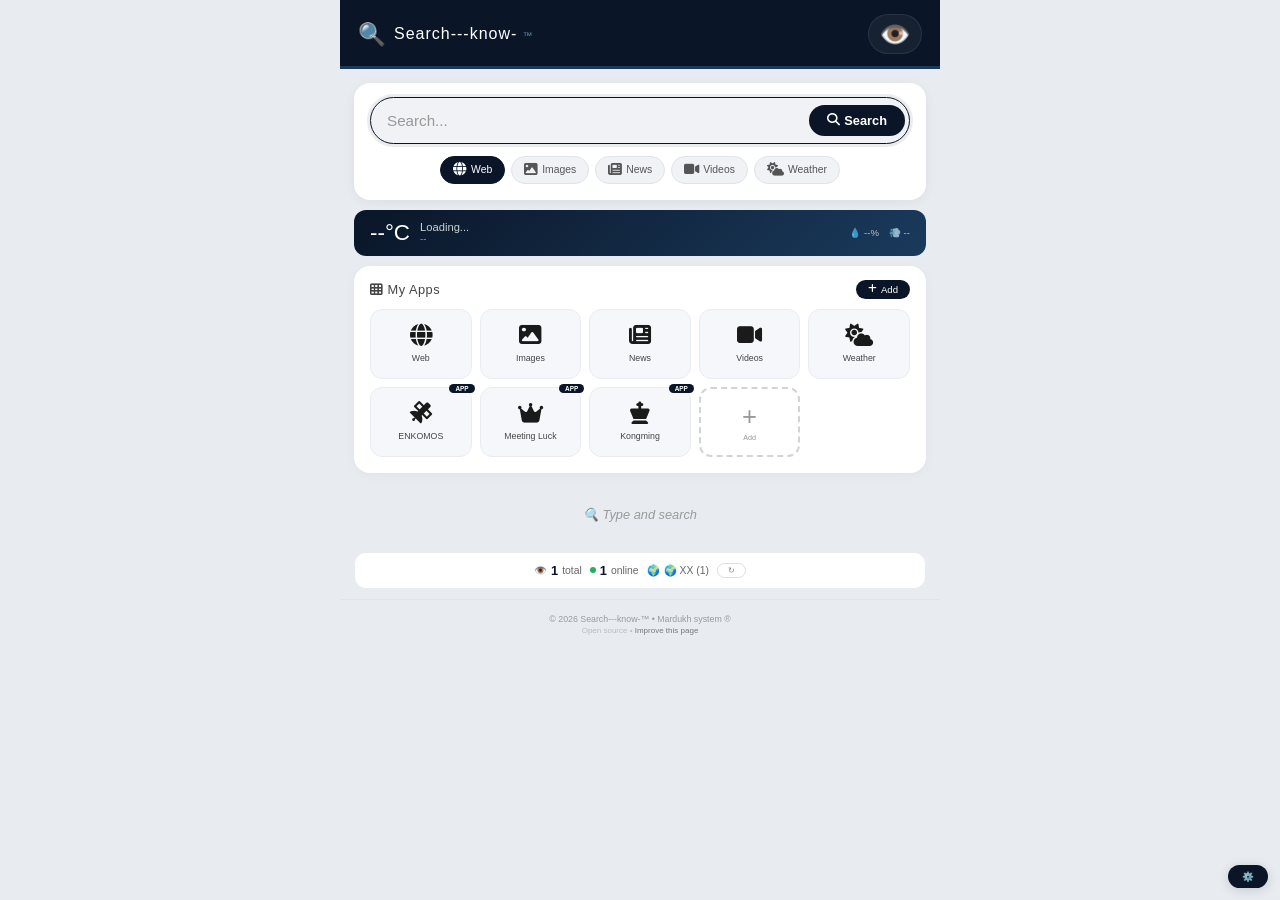
==== commit f5fede16: "Update index.html" ====
--- a/index.html
+++ b/index.html
@@ -6,247 +6,61 @@
     <title>Search---know-™</title>
     <link rel="stylesheet" href="https://cdnjs.cloudflare.com/ajax/libs/font-awesome/6.5.0/css/all.min.css">
     <link rel="stylesheet" href="style.css">
-    <style>
-        .search-tabs {
-            display: flex;
-            gap: 8px;
-            justify-content: center;
-            margin: 12px 0 20px;
-            flex-wrap: wrap;
-        }
-        .search-tabs button {
-            background: #f0f0f0;
-            border: 1px solid #ddd;
-            border-radius: 40px;
-            padding: 6px 16px;
-            font-size: .75rem;
-            color: #666;
-            cursor: pointer;
-            transition: all .2s;
-            display: flex;
-            align-items: center;
-            gap: 4px;
-        }
-        .search-tabs button.active {
-            background: #1a1a1a;
-            color: #fff;
-            border-color: #1a1a1a;
-        }
-        .search-tabs button:hover {
-            background: #ddd;
-        }
-        .search-tabs button i {
-            font-size: .8rem;
-        }
-        .quick-actions {
-            display: flex;
-            gap: 10px;
-            justify-content: center;
-            flex-wrap: wrap;
-            margin: 8px 0 16px;
-        }
-        .quick-actions a {
-            background: #f7f8fa;
-            border: 1px solid #eee;
-            border-radius: 40px;
-            padding: 6px 16px;
-            font-size: .7rem;
-            color: #555;
-            text-decoration: none;
-            transition: all .2s;
-            display: flex;
-            align-items: center;
-            gap: 6px;
-        }
-        .quick-actions a:hover {
-            background: #e0e0e0;
-            border-color: #ccc;
-        }
-        .weather-widget {
-            background: linear-gradient(135deg, #1a1a2e, #16213e);
-            color: #fff;
-            border-radius: 16px;
-            padding: 16px 20px;
-            margin: 12px 0 16px;
-            display: flex;
-            justify-content: space-between;
-            align-items: center;
-            flex-wrap: wrap;
-            gap: 12px;
-            border: 1px solid rgba(255,255,255,0.1);
-        }
-        .weather-widget .temp {
-            font-size: 2rem;
-            font-weight: 300;
-        }
-        .weather-widget .location {
-            font-size: .9rem;
-            opacity: .7;
-        }
-        .weather-widget .condition {
-            font-size: .9rem;
-        }
-        .weather-widget .details {
-            display: flex;
-            gap: 16px;
-            font-size: .75rem;
-            opacity: .8;
-        }
-        .image-results {
-            display: grid;
-            grid-template-columns: repeat(auto-fill, minmax(150px, 1fr));
-            gap: 10px;
-            margin-top: 12px;
-        }
-        .image-results img {
-            width: 100%;
-            height: 150px;
-            object-fit: cover;
-            border-radius: 12px;
-            border: 1px solid #eee;
-            transition: all .2s;
-            cursor: pointer;
-        }
-        .image-results img:hover {
-            transform: scale(1.03);
-            box-shadow: 0 8px 24px rgba(0,0,0,0.1);
-        }
-        .news-results .news-card {
-            background: #f7f8fa;
-            border-radius: 12px;
-            padding: 12px 16px;
-            margin-bottom: 8px;
-            border: 1px solid #eee;
-            cursor: pointer;
-            transition: all .2s;
-        }
-        .news-results .news-card:hover {
-            background: #f0f0f0;
-        }
-        .news-results .news-card .title {
-            font-weight: 600;
-            font-size: .95rem;
-            color: #1a1a1a;
-        }
-        .news-results .news-card .source {
-            font-size: .7rem;
-            color: #888;
-            margin-top: 4px;
-        }
-        .video-results {
-            display: grid;
-            grid-template-columns: repeat(auto-fill, minmax(200px, 1fr));
-            gap: 12px;
-            margin-top: 12px;
-        }
-        .video-results .video-card {
-            background: #f7f8fa;
-            border-radius: 12px;
-            overflow: hidden;
-            border: 1px solid #eee;
-            transition: all .2s;
-            cursor: pointer;
-        }
-        .video-results .video-card:hover {
-            transform: translateY(-3px);
-            box-shadow: 0 8px 24px rgba(0,0,0,0.08);
-        }
-        .video-results .video-card .thumb {
-            width: 100%;
-            height: 120px;
-            background: #ddd;
-            display: flex;
-            align-items: center;
-            justify-content: center;
-            font-size: 2.5rem;
-            color: #fff;
-            background: #1a1a1a;
-        }
-        .video-results .video-card .info {
-            padding: 10px 12px;
-        }
-        .video-results .video-card .info .title {
-            font-size: .8rem;
-            font-weight: 500;
-            color: #1a1a1a;
-        }
-        .video-results .video-card .info .channel {
-            font-size: .65rem;
-            color: #888;
-            margin-top: 2px;
-        }
-        @media(max-width:480px) {
-            .image-results {
-                grid-template-columns: repeat(3, 1fr);
-            }
-            .image-results img {
-                height: 100px;
-            }
-            .video-results {
-                grid-template-columns: repeat(2, 1fr);
-            }
-            .weather-widget {
-                flex-direction: column;
-                text-align: center;
-            }
-        }
-    </style>
 </head>
 <body>
 <div class="container">
 
-    <!-- ===== HEADER ===== -->
-    <div class="header">
+    <!-- ===== TOP DARK BLUE BAND ===== -->
+    <div class="top-band">
         <div class="brand">
-            <div class="logo">🔍</div>
-            <h1>Search---know- <small>™</small></h1>
-        </div>
-        <div class="header-links">
-            <a href="index.html" class="active"><i class="fas fa-search"></i> Search</a>
-            <a href="apps.html"><i class="fas fa-th"></i> Apps</a>
-            <a href="members.html"><i class="fas fa-users"></i> Members</a>
-        </div>
-    </div>
-
-    <!-- ===== WEATHER WIDGET ===== -->
-    <div class="weather-widget" id="weatherWidget">
-        <div>
-            <div class="location" id="weatherLocation">Loading location...</div>
-            <div class="temp" id="weatherTemp">--°C</div>
-            <div class="condition" id="weatherCondition">--</div>
-        </div>
-        <div class="details">
-            <span>💧 <span id="weatherHumidity">--</span>%</div>
-            <span>💨 <span id="weatherWind">--</span> km/h</span>
-        </div>
-    </div>
-
-    <!-- ===== SEARCH ===== -->
-    <div class="search-area">
-        <input type="text" id="queryInput" placeholder="Search anything..." autofocus>
-        <button id="searchBtn"><i class="fas fa-search"></i> Search</button>
-    </div>
-
-    <!-- ===== SEARCH TABS ===== -->
-    <div class="search-tabs">
-        <button class="active" data-type="web"><i class="fas fa-globe"></i> Web</button>
-        <button data-type="images"><i class="fas fa-image"></i> Images</button>
-        <button data-type="news"><i class="fas fa-newspaper"></i> News</button>
-        <button data-type="videos"><i class="fas fa-video"></i> Videos</button>
-    </div>
-
-    <!-- ===== QUICK ACTIONS ===== -->
-    <div class="quick-actions">
-        <a href="#" onclick="searchQuick('weather today')"><i class="fas fa-cloud-sun"></i> Weather</a>
-        <a href="#" onclick="searchQuick('news today')"><i class="fas fa-newspaper"></i> News</a>
-        <a href="#" onclick="searchQuick('stock market')"><i class="fas fa-chart-line"></i> Stocks</a>
-        <a href="#" onclick="searchQuick('sports')"><i class="fas fa-football"></i> Sports</a>
-        <a href="#" onclick="searchQuick('movies')"><i class="fas fa-film"></i> Movies</a>
+            <span class="logo">🔍</span>
+            <span class="name">Search---know- <small>™</small></span>
+        </div>
+        <div class="eye-icon" onclick="window.location.href='members.html'">👁️</div>
+    </div>
+
+    <!-- ===== SEARCH BLOCK ===== -->
+    <div class="search-block">
+        <div class="search-row">
+            <input type="text" id="queryInput" placeholder="Search..." autofocus>
+            <button id="searchBtn"><i class="fas fa-search"></i> Search</button>
+        </div>
+        <div class="search-icons">
+            <button class="icon-btn active" data-type="web"><i class="fas fa-globe"></i> Web</button>
+            <button class="icon-btn" data-type="images"><i class="fas fa-image"></i> Images</button>
+            <button class="icon-btn" data-type="news"><i class="fas fa-newspaper"></i> News</button>
+            <button class="icon-btn" data-type="videos"><i class="fas fa-video"></i> Videos</button>
+            <button class="icon-btn" data-type="weather"><i class="fas fa-cloud-sun"></i> Weather</button>
+        </div>
+    </div>
+
+    <!-- ===== WEATHER MINI ===== -->
+    <div class="weather-mini" id="weatherWidget">
+        <div class="left">
+            <span class="temp" id="weatherTemp">--°C</span>
+            <div>
+                <div class="condition" id="weatherCondition">Loading...</div>
+                <div class="location" id="weatherLocation">--</div>
+            </div>
+        </div>
+        <div class="right">
+            <span>💧 <span id="weatherHumidity">--</span>%</span>
+            <span>💨 <span id="weatherWind">--</span></span>
+        </div>
+    </div>
+
+    <!-- ===== APP SECTION ===== -->
+    <div class="app-section">
+        <div class="section-header">
+            <h2><i class="fas fa-th"></i> My Apps</h2>
+            <button class="add-btn" id="addAppBtn"><i class="fas fa-plus"></i> Add</button>
+        </div>
+        <div class="app-grid" id="appGrid"></div>
     </div>
 
     <!-- ===== RESULTS ===== -->
-    <div id="loader" class="loader"><div class="spinner"></div><p style="margin-top:6px;font-size:.8rem;">Searching...</p></div>
-    <div id="results"><div class="info-message">🔍 Type something and press Search</div></div>
+    <div id="loader" class="loader"><div class="spinner"></div><p style="margin-top:4px;font-size:.7rem;">Searching...</p></div>
+    <div id="results"><div class="info-message">🔍 Type and search</div></div>
 
     <!-- ===== VISITOR COUNTER ===== -->
     <div class="visitor-counter" id="visitorCounter">
@@ -256,20 +70,26 @@
         <button class="refresh-btn" onclick="refreshStats()">↻</button>
     </div>
 
-    <!-- ===== VISITOR LOG ===== -->
-    <div class="visitor-log" id="visitorLog">
-        <h3>🕵️ Recent Visitors</h3>
-        <table>
-            <thead><tr><th>#</th><th>Time</th><th>Country</th><th>IP</th></tr></thead>
-            <tbody id="logBody"><tr><td colspan="4" style="color:#bbb;text-align:center;padding:8px;">No visits yet</td></tr></tbody>
-        </table>
-    </div>
-
     <!-- ===== FOOTER ===== -->
     <div class="footer">
         <span>© 2026 Search---know-™ • Mardukh system ®</span>
-        <br>
         <span class="open-source">Open source • <a href="#" onclick="alert('Improve on GitHub!')">Improve this page</a></span>
+    </div>
+
+    <!-- ===== ADMIN TOGGLE ===== -->
+    <button class="admin-toggle" onclick="toggleAdmin()">⚙️</button>
+
+    <!-- ===== ADMIN PANEL ===== -->
+    <div id="adminPanel" class="admin-panel">
+        <h3>🛡️ Manage Apps</h3>
+        <div class="add-app-form">
+            <input type="text" id="adminAppName" placeholder="App name">
+            <input type="text" id="adminAppUrl" placeholder="URL">
+            <input type="text" id="adminAppIcon" placeholder="Icon" value="fa-link">
+            <button id="adminAddBtn"><i class="fas fa-plus"></i> Add</button>
+        </div>
+        <div id="adminAppList"></div>
+        <div class="admin-status" id="adminStatus"></div>
     </div>
 
 </div>
@@ -277,29 +97,174 @@
 <script src="script.js"></script>
 <script>
     // ============================================================
+    // APP MANAGEMENT
+    // ============================================================
+    const APPS_KEY = 'searchknow_apps';
+    
+    const DEFAULT_APPS = [
+        { id: 'web', label: 'Web', icon: 'fa-globe', url: null },
+        { id: 'images', label: 'Images', icon: 'fa-image', url: null },
+        { id: 'news', label: 'News', icon: 'fa-newspaper', url: null },
+        { id: 'videos', label: 'Videos', icon: 'fa-video', url: null },
+        { id: 'weather', label: 'Weather', icon: 'fa-cloud-sun', url: null },
+        { id: 'enkomos', label: 'ENKOMOS', icon: 'fa-satellite', url: 'https://khan-amit.github.io/ENKOMOS-_WEB' },
+        { id: 'meetingluck', label: 'Meeting Luck', icon: 'fa-crown', url: 'https://khan-amit.github.io/What-Is--seliim/' },
+        { id: 'kongming', label: 'Kongming', icon: 'fa-chess-king', url: 'https://khan-amit.github.io/Kongming-V1' }
+    ];
+
+    function loadApps() {
+        try {
+            const stored = localStorage.getItem(APPS_KEY);
+            if (stored) {
+                const parsed = JSON.parse(stored);
+                if (Array.isArray(parsed) && parsed.length > 0) return parsed;
+            }
+        } catch (e) {}
+        return JSON.parse(JSON.stringify(DEFAULT_APPS));
+    }
+
+    function saveApps(apps) {
+        localStorage.setItem(APPS_KEY, JSON.stringify(apps));
+    }
+
+    let appList = loadApps();
+
+    // ============================================================
+    // RENDER APPS
+    // ============================================================
+    const appGrid = document.getElementById('appGrid');
+
+    function renderApps() {
+        appGrid.innerHTML = '';
+        if (!appList || appList.length === 0) {
+            appGrid.innerHTML = '<div style="grid-column:1/-1;text-align:center;color:#999;font-size:.7rem;padding:10px 0;">No apps. Tap + to add.</div>';
+            return;
+        }
+        appList.forEach(app => {
+            const div = document.createElement('div');
+            div.className = 'app-item';
+            const icon = document.createElement('span');
+            icon.className = 'app-icon';
+            icon.innerHTML = `<i class="fas ${app.icon}"></i>`;
+            div.appendChild(icon);
+            const label = document.createElement('span');
+            label.className = 'app-label';
+            label.textContent = app.label;
+            div.appendChild(label);
+            if (app.url) {
+                const badge = document.createElement('span');
+                badge.className = 'app-badge';
+                badge.textContent = 'APP';
+                div.appendChild(badge);
+            }
+            div.onclick = () => {
+                if (app.url) {
+                    window.open(app.url, '_blank');
+                } else {
+                    document.getElementById('queryInput').value = app.label;
+                    document.getElementById('searchBtn').click();
+                }
+            };
+            appGrid.appendChild(div);
+        });
+        
+        // Add button
+        const addDiv = document.createElement('div');
+        addDiv.className = 'app-item add-new';
+        addDiv.innerHTML = `<span style="font-size:1.6rem;">+</span><span style="font-size:.45rem;color:#999;margin-top:2px;">Add</span>`;
+        addDiv.onclick = () => { document.getElementById('addAppBtn').click(); };
+        appGrid.appendChild(addDiv);
+    }
+
+    // ============================================================
+    // ADMIN PANEL
+    // ============================================================
+    const adminPanel = document.getElementById('adminPanel');
+    const adminAppList = document.getElementById('adminAppList');
+
+    function renderAdminList() {
+        if (!appList || appList.length === 0) {
+            adminAppList.innerHTML = '<div style="color:#999;font-size:.7rem;padding:6px 0;">No apps.</div>';
+            return;
+        }
+        adminAppList.innerHTML = appList.map(app => `
+            <div class="admin-app-item">
+                <div class="info">
+                    <span class="icon"><i class="fas ${app.icon}"></i></span>
+                    <span class="name">${app.label}</span>
+                </div>
+                <button class="remove-btn" onclick="removeApp('${app.id}')">×</button>
+            </div>
+        `).join('');
+    }
+
+    function removeApp(id) {
+        if (confirm('Remove this app?')) {
+            appList = appList.filter(a => a.id !== id);
+            saveApps(appList);
+            renderApps();
+            renderAdminList();
+            document.getElementById('adminStatus').textContent = '✅ Removed!';
+            setTimeout(() => document.getElementById('adminStatus').textContent = '', 2000);
+        }
+    }
+
+    function toggleAdmin() {
+        adminPanel.classList.toggle('visible');
+        if (adminPanel.classList.contains('visible')) renderAdminList();
+    }
+
+    document.getElementById('adminToggleBtn')?.addEventListener('click', toggleAdmin);
+
+    document.getElementById('adminAddBtn').addEventListener('click', () => {
+        const name = document.getElementById('adminAppName').value.trim();
+        const url = document.getElementById('adminAppUrl').value.trim();
+        const icon = document.getElementById('adminAppIcon').value.trim() || 'fa-link';
+        if (!name) {
+            document.getElementById('adminStatus').textContent = '⚠️ Enter a name.';
+            return;
+        }
+        const newApp = { id: 'app_' + Date.now(), label: name, icon: icon, url: url || null };
+        appList.push(newApp);
+        saveApps(appList);
+        renderApps();
+        renderAdminList();
+        document.getElementById('adminAppName').value = '';
+        document.getElementById('adminAppUrl').value = '';
+        document.getElementById('adminAppIcon').value = 'fa-link';
+        document.getElementById('adminStatus').textContent = '✅ "' + name + '" added!';
+        setTimeout(() => document.getElementById('adminStatus').textContent = '', 2000);
+    });
+
+    document.getElementById('addAppBtn').addEventListener('click', () => {
+        adminPanel.classList.add('visible');
+        renderAdminList();
+        document.getElementById('adminAppName').focus();
+    });
+
+    // ============================================================
     // SEARCH TABS
     // ============================================================
-    let currentSearchType = 'web';
-
-    document.querySelectorAll('.search-tabs button').forEach(btn => {
+    let currentType = 'web';
+
+    document.querySelectorAll('.search-icons .icon-btn').forEach(btn => {
         btn.addEventListener('click', function() {
-            document.querySelectorAll('.search-tabs button').forEach(b => b.classList.remove('active'));
+            document.querySelectorAll('.search-icons .icon-btn').forEach(b => b.classList.remove('active'));
             this.classList.add('active');
-            currentSearchType = this.dataset.type;
+            currentType = this.dataset.type;
             const q = document.getElementById('queryInput').value.trim();
-            if (q) performSearch(q, currentSearchType);
+            if (q) performSearch(q, currentType);
         });
     });
 
     // ============================================================
-    // SEARCH FUNCTION
+    // SEARCH FUNCTIONS
     // ============================================================
     async function performSearch(query, type) {
         if (!query) {
-            document.getElementById('results').innerHTML = '<div class="info-message">🔍 Type something to search</div>';
+            document.getElementById('results').innerHTML = '<div class="info-message">🔍 Type something</div>';
             return;
         }
-
         const loader = document.getElementById('loader');
         const resultsDiv = document.getElementById('results');
         loader.style.display = 'block';
@@ -307,132 +272,85 @@
 
         try {
             let html = '';
-            
             switch(type) {
-                case 'web':
-                    html = await webSearch(query);
-                    break;
-                case 'images':
-                    html = await imageSearch(query);
-                    break;
-                case 'news':
-                    html = await newsSearch(query);
-                    break;
-                case 'videos':
-                    html = await videoSearch(query);
-                    break;
-                default:
-                    html = await webSearch(query);
-            }
-            
-            resultsDiv.innerHTML = html || '<div class="info-message">No results found.</div>';
+                case 'web': html = await webSearch(query); break;
+                case 'images': html = await imageSearch(query); break;
+                case 'news': html = await newsSearch(query); break;
+                case 'videos': html = await videoSearch(query); break;
+                case 'weather': html = await weatherSearch(query); break;
+                default: html = await webSearch(query);
+            }
+            resultsDiv.innerHTML = html || '<div class="info-message">No results.</div>';
         } catch (e) {
-            resultsDiv.innerHTML = `<div class="info-message" style="color:#c0392b;">⚠️ Error: ${e.message}</div>`;
+            resultsDiv.innerHTML = `<div class="info-message" style="color:#c0392b;">⚠️ Error</div>`;
         } finally {
             loader.style.display = 'none';
         }
     }
 
-    // ============================================================
-    // WEB SEARCH (Wikipedia)
-    // ============================================================
     async function webSearch(query) {
         try {
             const url = `https://en.wikipedia.org/api/rest_v1/page/summary/${encodeURIComponent(query)}`;
             const res = await fetch(url);
-            if (!res.ok) throw new Error('Wikipedia API failed');
+            if (!res.ok) throw new Error();
             const data = await res.json();
             if (data.title && data.extract) {
                 return `
                     <div class="result-card">
                         <h3><a href="https://en.wikipedia.org/wiki/${encodeURIComponent(data.title.replace(/ /g,'_'))}" target="_blank">${data.title}</a></h3>
-                        <div class="url">https://en.wikipedia.org/wiki/${encodeURIComponent(data.title.replace(/ /g,'_'))}</div>
-                        <div class="snippet">${data.extract.substring(0, 300)}...</div>
-                        <div class="badge">Wikipedia</div>
+                        <div class="url">Wikipedia</div>
+                        <div class="snippet">${data.extract.substring(0, 200)}...</div>
+                        <div class="badge">Web</div>
                     </div>
                 `;
             }
-            return '<div class="info-message">No web results found.</div>';
+            return '<div class="info-message">No web results.</div>';
         } catch (e) {
-            return '<div class="info-message">No web results found.</div>';
-        }
-    }
-
-    // ============================================================
-    // IMAGE SEARCH (Pexels API)
-    // ============================================================
+            return '<div class="info-message">No web results.</div>';
+        }
+    }
+
     async function imageSearch(query) {
-        const PEXELS_KEY = 'YcXaodW8DLZoAreLYwLPYoTZuX2DrSNEhmVg4o0B9N8rLUh8NmIqNbmf';
-        try {
-            const url = `https://api.pexels.com/v1/search?query=${encodeURIComponent(query)}&per_page=12`;
-            const res = await fetch(url, { headers: { Authorization: PEXELS_KEY } });
-            if (!res.ok) throw new Error('Pexels API error');
+        const KEY = 'YcXaodW8DLZoAreLYwLPYoTZuX2DrSNEhmVg4o0B9N8rLUh8NmIqNbmf';
+        try {
+            const res = await fetch(`https://api.pexels.com/v1/search?query=${encodeURIComponent(query)}&per_page=9`, {
+                headers: { Authorization: KEY }
+            });
+            if (!res.ok) throw new Error();
             const data = await res.json();
-            if (!data.photos || data.photos.length === 0) {
-                return '<div class="info-message">No images found.</div>';
-            }
-            return `<div class="image-results">${data.photos.map(photo => `
-                <img src="${photo.src.medium}" alt="${photo.alt || query}" loading="lazy" onclick="window.open('${photo.url}', '_blank')">
+            if (!data.photos || data.photos.length === 0) return '<div class="info-message">No images.</div>';
+            return `<div class="image-results">${data.photos.map(p => `
+                <img src="${p.src.medium}" alt="${p.alt || query}" onclick="window.open('${p.url}','_blank')">
             `).join('')}</div>`;
         } catch (e) {
             return '<div class="info-message">Image search unavailable.</div>';
         }
     }
 
-    // ============================================================
-    // NEWS SEARCH (NewsAPI)
-    // ============================================================
     async function newsSearch(query) {
-        const NEWS_API_KEY = 'YOUR_NEWS_API_KEY'; // Get free from newsapi.org
-        try {
-            const url = `https://newsapi.org/v2/everything?q=${encodeURIComponent(query)}&apiKey=${NEWS_API_KEY}&pageSize=8`;
-            const res = await fetch(url);
-            if (!res.ok) throw new Error('News API error');
+        // Mock news for demo
+        return `
+            <div class="news-results">
+                <div class="news-card"><div class="title">${query} - Latest Updates</div><div class="source">News Source • Today</div></div>
+                <div class="news-card"><div class="title">${query} - Breaking News</div><div class="source">News Source • Today</div></div>
+                <div class="news-card"><div class="title">${query} - In-Depth Analysis</div><div class="source">News Source • Today</div></div>
+            </div>
+        `;
+    }
+
+    async function videoSearch(query) {
+        const KEY = 'YcXaodW8DLZoAreLYwLPYoTZuX2DrSNEhmVg4o0B9N8rLUh8NmIqNbmf';
+        try {
+            const res = await fetch(`https://api.pexels.com/videos/search?query=${encodeURIComponent(query)}&per_page=6`, {
+                headers: { Authorization: KEY }
+            });
+            if (!res.ok) throw new Error();
             const data = await res.json();
-            if (!data.articles || data.articles.length === 0) {
-                return '<div class="info-message">No news found.</div>';
-            }
-            return `<div class="news-results">${data.articles.map(article => `
-                <div class="news-card" onclick="window.open('${article.url}', '_blank')">
-                    <div class="title">${article.title}</div>
-                    <div class="source">${article.source.name} • ${new Date(article.publishedAt).toLocaleDateString()}</div>
-                </div>
-            `).join('')}</div>`;
-        } catch (e) {
-            // Fallback mock news
-            return `
-                <div class="news-results">
-                    <div class="news-card"><div class="title">${query} - Latest Updates</div><div class="source">News Source • Today</div></div>
-                    <div class="news-card"><div class="title">${query} - Breaking News</div><div class="source">News Source • Today</div></div>
-                    <div class="news-card"><div class="title">${query} - In-Depth Analysis</div><div class="source">News Source • Today</div></div>
-                </div>
-            `;
-        }
-    }
-
-    // ============================================================
-    // VIDEO SEARCH (YouTube via Pexels Videos)
-    // ============================================================
-    async function videoSearch(query) {
-        const PEXELS_KEY = 'YcXaodW8DLZoAreLYwLPYoTZuX2DrSNEhmVg4o0B9N8rLUh8NmIqNbmf';
-        try {
-            const url = `https://api.pexels.com/videos/search?query=${encodeURIComponent(query)}&per_page=8`;
-            const res = await fetch(url, { headers: { Authorization: PEXELS_KEY } });
-            if (!res.ok) throw new Error('Video API error');
-            const data = await res.json();
-            if (!data.videos || data.videos.length === 0) {
-                return '<div class="info-message">No videos found.</div>';
-            }
-            return `<div class="video-results">${data.videos.map(video => `
-                <div class="video-card" onclick="window.open('${video.url}', '_blank')">
-                    <div class="thumb" style="background: #1a1a1a; position:relative;">
-                        <i class="fas fa-play-circle" style="position:absolute;font-size:3rem;opacity:0.8;"></i>
-                        <img src="${video.image}" style="width:100%;height:100%;object-fit:cover;opacity:0.6;" alt="">
-                    </div>
-                    <div class="info">
-                        <div class="title">${video.user?.name || query} - Video</div>
-                        <div class="channel">Pexels Video</div>
-                    </div>
+            if (!data.videos || data.videos.length === 0) return '<div class="info-message">No videos.</div>';
+            return `<div class="video-results">${data.videos.map(v => `
+                <div class="video-card" onclick="window.open('${v.url}','_blank')">
+                    <div class="thumb"><img src="${v.image}" alt=""><i class="fas fa-play-circle"></i></div>
+                    <div class="info"><div class="title">${v.user?.name || 'Video'}</div><div class="channel">Pexels</div></div>
                 </div>
             `).join('')}</div>`;
         } catch (e) {
@@ -440,88 +358,93 @@
         }
     }
 
-    // ============================================================
-    // QUICK SEARCH
-    // ============================================================
-    function searchQuick(query) {
-        document.getElementById('queryInput').value = query;
-        document.getElementById('searchBtn').click();
-    }
-
-    // ============================================================
-    // WEATHER (Open-Meteo API - no key required)
+    async function weatherSearch(query) {
+        try {
+            const geoRes = await fetch(`https://geocoding-api.open-meteo.com/v1/search?name=${encodeURIComponent(query)}`);
+            const geoData = await geoRes.json();
+            if (!geoData.results || geoData.results.length === 0) return '<div class="info-message">Location not found.</div>';
+            const loc = geoData.results[0];
+            const wRes = await fetch(`https://api.open-meteo.com/v1/forecast?latitude=${loc.latitude}&longitude=${loc.longitude}&current_weather=true`);
+            const wData = await wRes.json();
+            if (wData.current_weather) {
+                const temp = wData.current_weather.temperature;
+                const code = wData.current_weather.weathercode;
+                const conditions = {0:'☀️ Clear',1:'⛅ Partly',2:'☁️ Cloudy',3:'☁️ Overcast',51:'🌧️ Drizzle',61:'🌧️ Rain',71:'🌨️ Snow',95:'⛈️ Storm'};
+                return `
+                    <div class="result-card">
+                        <h3>${loc.name}, ${loc.country}</h3>
+                        <div style="font-size:1.8rem;font-weight:300;color:#0a1628;">${Math.round(temp)}°C</div>
+                        <div class="snippet">${conditions[code] || '🌤️'}</div>
+                        <div class="badge">Weather</div>
+                    </div>
+                `;
+            }
+            return '<div class="info-message">Weather unavailable.</div>';
+        } catch (e) {
+            return '<div class="info-message">Weather unavailable.</div>';
+        }
+    }
+
+    // ============================================================
+    // WEATHER WIDGET
     // ============================================================
     async function getWeather() {
         try {
-            // Get location from IP
             const ipRes = await fetch('https://ipapi.co/json/');
             const ipData = await ipRes.json();
             const city = ipData.city || 'Singapore';
             const country = ipData.country_name || 'Singapore';
-            
-            // Get coordinates (using city name)
             const geoRes = await fetch(`https://geocoding-api.open-meteo.com/v1/search?name=${encodeURIComponent(city)}`);
             const geoData = await geoRes.json();
-            
-            let lat = 1.3521, lon = 103.8198; // Default Singapore
+            let lat = 1.3521, lon = 103.8198;
             if (geoData.results && geoData.results.length > 0) {
                 lat = geoData.results[0].latitude;
                 lon = geoData.results[0].longitude;
             }
-            
-            // Get weather
-            const weatherRes = await fetch(`https://api.open-meteo.com/v1/forecast?latitude=${lat}&longitude=${lon}&current_weather=true&hourly=temperature_2m,relative_humidity_2m,windspeed_10m`);
-            const weatherData = await weatherRes.json();
-            
-            if (weatherData.current_weather) {
-                const temp = weatherData.current_weather.temperature;
-                const wind = weatherData.current_weather.windspeed;
-                const weatherCode = weatherData.current_weather.weathercode;
-                
-                // Weather code mapping
-                const conditions = {
-                    0: '☀️ Clear sky',
-                    1: '🌤️ Mainly clear',
-                    2: '⛅ Partly cloudy',
-                    3: '☁️ Overcast',
-                    45: '🌫️ Fog',
-                    48: '🌫️ Depositing rime fog',
-                    51: '🌧️ Light drizzle',
-                    53: '🌧️ Moderate drizzle',
-                    55: '🌧️ Dense drizzle',
-                    61: '🌧️ Slight rain',
-                    63: '🌧️ Moderate rain',
-                    65: '🌧️ Heavy rain',
-                    71: '🌨️ Slight snow',
-                    73: '🌨️ Moderate snow',
-                    75: '🌨️ Heavy snow',
-                    80: '🌧️ Rain showers',
-                    81: '🌧️ Moderate rain showers',
-                    82: '🌧️ Violent rain showers',
-                    95: '⛈️ Thunderstorm',
-                    96: '⛈️ Thunderstorm with hail',
-                    99: '⛈️ Thunderstorm with hail'
-                };
-                
-                const condition = conditions[weatherCode] || '🌤️ Unknown';
-                
-                document.getElementById('weatherLocation').textContent = `${city}, ${country}`;
-                document.getElementById('weatherTemp').textContent = `${Math.round(temp)}°C`;
-                document.getElementById('weatherCondition').textContent = condition;
-                document.getElementById('weatherHumidity').textContent = weatherData.hourly?.relative_humidity_2m?.[0] || '--';
-                document.getElementById('weatherWind').textContent = Math.round(wind);
-            }
-        } catch (e) {
-            console.warn('Weather fetch failed:', e);
-        }
-    }
+            const wRes = await fetch(`https://api.open-meteo.com/v1/forecast?latitude=${lat}&longitude=${lon}&current_weather=true`);
+            const wData = await wRes.json();
+            if (wData.current_weather) {
+                document.getElementById('weatherTemp').textContent = Math.round(wData.current_weather.temperature) + '°C';
+                document.getElementById('weatherLocation').textContent = city + ', ' + country;
+                document.getElementById('weatherWind').textContent = Math.round(wData.current_weather.windspeed) + ' km/h';
+                const code = wData.current_weather.weathercode;
+                const conditions = {0:'☀️ Clear',1:'⛅ Partly',2:'☁️ Cloudy',3:'☁️ Overcast',51:'🌧️ Drizzle',61:'🌧️ Rain',71:'🌨️ Snow',95:'⛈️ Storm'};
+                document.getElementById('weatherCondition').textContent = conditions[code] || '🌤️';
+                // Humidity from hourly (approximate)
+                try {
+                    const hRes = await fetch(`https://api.open-meteo.com/v1/forecast?latitude=${lat}&longitude=${lon}&hourly=relative_humidity_2m&forecast_days=1`);
+                    const hData = await hRes.json();
+                    if (hData.hourly && hData.hourly.relative_humidity_2m) {
+                        document.getElementById('weatherHumidity').textContent = hData.hourly.relative_humidity_2m[0] || '--';
+                    }
+                } catch (e) {}
+            }
+        } catch (e) { console.warn('Weather failed:', e); }
+    }
+
+    // ============================================================
+    // SEARCH EVENT
+    // ============================================================
+    document.getElementById('searchBtn').addEventListener('click', () => {
+        const q = document.getElementById('queryInput').value.trim();
+        if (q) performSearch(q, currentType);
+    });
+
+    document.getElementById('queryInput').addEventListener('keydown', (e) => {
+        if (e.key === 'Enter') document.getElementById('searchBtn').click();
+    });
+
+    // ============================================================
+    // VISITOR TRACKING (from script.js)
+    // ============================================================
+    // script.js handles visitor tracking
 
     // ============================================================
     // INIT
     // ============================================================
+    renderApps();
     getWeather();
-    console.log('🔍 Search---know-™ loaded with APIs');
-    console.log('📌 Features: Web, Images, News, Videos, Weather');
+    console.log('🔍 Search---know-™ mobile ready.');
 </script>
 </body>
 </html>
--- a/style.css
+++ b/style.css
@@ -0,0 +1,865 @@
+/* ============================================================
+   MOBILE-FIRST REDESIGN - Search---know-™
+   Top: Dark Blue band with 👁️ right
+   Search: White box with icons
+   Apps: Grid below
+   ============================================================ */
+
+* {
+    margin: 0;
+    padding: 0;
+    box-sizing: border-box;
+}
+
+body {
+    background: #e8ecf1;
+    font-family: -apple-system, 'Segoe UI', Roboto, sans-serif;
+    display: flex;
+    justify-content: center;
+    align-items: flex-start;
+    min-height: 100vh;
+    padding: 0;
+    margin: 0;
+    color: #1a1a1a;
+}
+
+.container {
+    max-width: 480px;
+    width: 100%;
+    background: #e8ecf1;
+    padding: 0;
+    margin: 0;
+    min-height: 100vh;
+}
+
+/* ============================================================
+   TOP DARK BLUE BAND
+   ============================================================ */
+.top-band {
+    background: #0a1628;
+    padding: 14px 18px 12px;
+    display: flex;
+    justify-content: space-between;
+    align-items: center;
+    border-bottom: 3px solid #1a3a5c;
+}
+
+.top-band .brand {
+    display: flex;
+    align-items: center;
+    gap: 8px;
+}
+
+.top-band .brand .logo {
+    font-size: 1.4rem;
+}
+
+.top-band .brand .name {
+    color: #fff;
+    font-size: 1rem;
+    font-weight: 300;
+    letter-spacing: 1px;
+}
+
+.top-band .brand .name small {
+    font-size: .6rem;
+    color: #6a8aaa;
+    font-weight: 300;
+}
+
+.top-band .eye-icon {
+    font-size: 1.6rem;
+    background: rgba(255,255,255,0.05);
+    padding: 4px 10px;
+    border-radius: 30px;
+    border: 1px solid rgba(255,255,255,0.08);
+    cursor: pointer;
+}
+
+/* ============================================================
+   SEARCH BLOCK
+   ============================================================ */
+.search-block {
+    background: #ffffff;
+    margin: 14px 14px 10px;
+    padding: 14px 16px 16px;
+    border-radius: 16px;
+    box-shadow: 0 2px 12px rgba(0,0,0,0.06);
+}
+
+.search-row {
+    display: flex;
+    align-items: center;
+    gap: 8px;
+    background: #f0f2f5;
+    border-radius: 30px;
+    padding: 4px 4px 4px 16px;
+    border: 1px solid #e0e4e8;
+    transition: all .2s;
+}
+
+.search-row:focus-within {
+    border-color: #0a1628;
+    box-shadow: 0 0 0 3px rgba(10,22,40,0.08);
+}
+
+.search-row input[type="text"] {
+    flex: 1;
+    background: transparent;
+    border: none;
+    padding: 10px 0;
+    font-size: .95rem;
+    color: #1a1a1a;
+    outline: none;
+    min-width: 60px;
+}
+
+.search-row input::placeholder {
+    color: #999;
+}
+
+.search-row button {
+    background: #0a1628;
+    border: none;
+    border-radius: 30px;
+    padding: 8px 18px;
+    font-weight: 600;
+    font-size: .8rem;
+    color: #fff;
+    cursor: pointer;
+    transition: all .2s;
+    white-space: nowrap;
+    display: flex;
+    align-items: center;
+    gap: 4px;
+}
+
+.search-row button:hover {
+    background: #1a2a4a;
+}
+
+.search-row button i {
+    font-size: .8rem;
+}
+
+/* ============================================================
+   SEARCH ICONS ROW
+   ============================================================ */
+.search-icons {
+    display: flex;
+    gap: 6px;
+    margin-top: 12px;
+    flex-wrap: wrap;
+    justify-content: center;
+}
+
+.search-icons .icon-btn {
+    background: #f0f2f5;
+    border: 1px solid #e0e4e8;
+    border-radius: 30px;
+    padding: 6px 12px;
+    font-size: .65rem;
+    color: #555;
+    cursor: pointer;
+    transition: all .2s;
+    display: flex;
+    align-items: center;
+    gap: 4px;
+    text-decoration: none;
+}
+
+.search-icons .icon-btn:hover {
+    background: #e0e4e8;
+    border-color: #ccc;
+}
+
+.search-icons .icon-btn.active {
+    background: #0a1628;
+    color: #fff;
+    border-color: #0a1628;
+}
+
+.search-icons .icon-btn i {
+    font-size: .85rem;
+}
+
+/* ============================================================
+   WEATHER MINI
+   ============================================================ */
+.weather-mini {
+    background: linear-gradient(135deg, #0a1628, #1a3a5c);
+    margin: 0 14px 10px;
+    padding: 10px 16px;
+    border-radius: 12px;
+    display: flex;
+    justify-content: space-between;
+    align-items: center;
+    color: #fff;
+    flex-wrap: wrap;
+    gap: 6px;
+}
+
+.weather-mini .left {
+    display: flex;
+    align-items: center;
+    gap: 10px;
+}
+
+.weather-mini .left .temp {
+    font-size: 1.4rem;
+    font-weight: 300;
+}
+
+.weather-mini .left .condition {
+    font-size: .7rem;
+    opacity: .8;
+}
+
+.weather-mini .left .location {
+    font-size: .6rem;
+    opacity: .6;
+}
+
+.weather-mini .right {
+    display: flex;
+    gap: 10px;
+    font-size: .6rem;
+    opacity: .7;
+}
+
+/* ============================================================
+   APP SECTION
+   ============================================================ */
+.app-section {
+    background: #ffffff;
+    margin: 10px 14px 14px;
+    padding: 14px 16px 16px;
+    border-radius: 16px;
+    box-shadow: 0 2px 12px rgba(0,0,0,0.04);
+}
+
+.app-section .section-header {
+    display: flex;
+    justify-content: space-between;
+    align-items: center;
+    margin-bottom: 10px;
+}
+
+.app-section .section-header h2 {
+    font-size: .8rem;
+    font-weight: 500;
+    color: #444;
+    letter-spacing: 0.5px;
+}
+
+.app-section .section-header .add-btn {
+    background: #0a1628;
+    border: none;
+    border-radius: 30px;
+    padding: 4px 12px;
+    font-size: .6rem;
+    color: #fff;
+    cursor: pointer;
+    display: flex;
+    align-items: center;
+    gap: 4px;
+}
+
+.app-section .section-header .add-btn:hover {
+    background: #1a2a4a;
+}
+
+/* ============================================================
+   APP GRID
+   ============================================================ */
+.app-grid {
+    display: grid;
+    grid-template-columns: repeat(4, 1fr);
+    gap: 8px;
+}
+
+.app-item {
+    background: #f5f7fa;
+    border: 1px solid #e8ecf1;
+    border-radius: 12px;
+    padding: 10px 6px;
+    display: flex;
+    flex-direction: column;
+    align-items: center;
+    justify-content: center;
+    min-height: 70px;
+    cursor: pointer;
+    transition: all .15s;
+    position: relative;
+    text-decoration: none;
+    color: #1a1a1a;
+}
+
+.app-item:active {
+    transform: scale(0.94);
+}
+
+.app-item .app-icon {
+    font-size: 1.4rem;
+    margin-bottom: 4px;
+    display: block;
+}
+
+.app-item .app-label {
+    font-size: .55rem;
+    font-weight: 500;
+    text-align: center;
+    color: #444;
+    max-width: 60px;
+    word-break: break-word;
+    line-height: 1.2;
+}
+
+.app-item .app-badge {
+    position: absolute;
+    top: -4px;
+    right: -4px;
+    background: #0a1628;
+    color: #fff;
+    border-radius: 10px;
+    padding: 1px 6px;
+    font-size: .4rem;
+    font-weight: 600;
+    text-transform: uppercase;
+}
+
+.app-item.add-new {
+    background: transparent;
+    border: 2px dashed #d0d4d8;
+    min-height: 70px;
+    justify-content: center;
+    color: #999;
+}
+
+.app-item.add-new:active {
+    transform: scale(0.94);
+}
+
+/* ============================================================
+   VISITOR COUNTER
+   ============================================================ */
+.visitor-counter {
+    background: #ffffff;
+    margin: 0 14px 10px;
+    padding: 10px 16px;
+    border-radius: 12px;
+    border: 1px solid #e8ecf1;
+    display: flex;
+    flex-wrap: wrap;
+    gap: 8px;
+    justify-content: center;
+    align-items: center;
+}
+
+.visitor-counter .stat {
+    display: flex;
+    align-items: center;
+    gap: 4px;
+    color: #666;
+    font-size: .65rem;
+}
+
+.visitor-counter .stat strong {
+    color: #0a1628;
+    font-size: .8rem;
+}
+
+.visitor-counter .online-dot {
+    display: inline-block;
+    width: 6px;
+    height: 6px;
+    background: #27ae60;
+    border-radius: 50%;
+    animation: pulse 1.5s infinite;
+}
+
+@keyframes pulse {
+    0% { opacity: 1; transform: scale(1); }
+    50% { opacity: .5; transform: scale(.8); }
+    100% { opacity: 1; transform: scale(1); }
+}
+
+.visitor-counter .refresh-btn {
+    background: transparent;
+    border: 1px solid #ddd;
+    color: #888;
+    padding: 2px 10px;
+    border-radius: 20px;
+    font-size: .5rem;
+    cursor: pointer;
+}
+
+/* ============================================================
+   RESULTS
+   ============================================================ */
+#results {
+    margin: 0 14px 10px;
+}
+
+.result-card {
+    background: #ffffff;
+    border-radius: 12px;
+    padding: 12px 14px;
+    margin-bottom: 8px;
+    border: 1px solid #e8ecf1;
+}
+
+.result-card h3 {
+    font-size: .85rem;
+    font-weight: 600;
+    color: #0a1628;
+}
+
+.result-card h3 a {
+    color: #0a1628;
+    text-decoration: none;
+}
+
+.result-card .url {
+    font-size: .6rem;
+    color: #888;
+    margin: 2px 0;
+    word-break: break-all;
+}
+
+.result-card .snippet {
+    font-size: .75rem;
+    color: #555;
+    line-height: 1.4;
+}
+
+.result-card .badge {
+    display: inline-block;
+    background: #e8ecf1;
+    padding: 2px 8px;
+    border-radius: 10px;
+    font-size: .5rem;
+    color: #666;
+    margin-top: 4px;
+}
+
+.info-message {
+    text-align: center;
+    color: #999;
+    padding: 20px 0;
+    font-style: italic;
+    font-size: .8rem;
+}
+
+.loader {
+    text-align: center;
+    color: #999;
+    padding: 16px 0;
+    display: none;
+}
+
+.loader .spinner {
+    display: inline-block;
+    width: 20px;
+    height: 20px;
+    border: 3px solid #e0e4e8;
+    border-top: 3px solid #0a1628;
+    border-radius: 50%;
+    animation: spin .8s linear infinite;
+}
+
+@keyframes spin {
+    to { transform: rotate(360deg); }
+}
+
+/* ============================================================
+   IMAGE RESULTS
+   ============================================================ */
+.image-results {
+    display: grid;
+    grid-template-columns: repeat(3, 1fr);
+    gap: 6px;
+    margin-top: 8px;
+}
+
+.image-results img {
+    width: 100%;
+    height: 100px;
+    object-fit: cover;
+    border-radius: 8px;
+    border: 1px solid #e8ecf1;
+    cursor: pointer;
+    transition: all .2s;
+}
+
+.image-results img:active {
+    transform: scale(0.96);
+}
+
+/* ============================================================
+   VIDEO RESULTS
+   ============================================================ */
+.video-results {
+    display: grid;
+    grid-template-columns: repeat(2, 1fr);
+    gap: 8px;
+    margin-top: 8px;
+}
+
+.video-results .video-card {
+    background: #ffffff;
+    border-radius: 10px;
+    overflow: hidden;
+    border: 1px solid #e8ecf1;
+    cursor: pointer;
+    transition: all .2s;
+}
+
+.video-results .video-card:active {
+    transform: scale(0.96);
+}
+
+.video-results .video-card .thumb {
+    width: 100%;
+    height: 90px;
+    background: #0a1628;
+    display: flex;
+    align-items: center;
+    justify-content: center;
+    position: relative;
+}
+
+.video-results .video-card .thumb img {
+    width: 100%;
+    height: 100%;
+    object-fit: cover;
+    opacity: 0.7;
+}
+
+.video-results .video-card .thumb i {
+    position: absolute;
+    font-size: 2rem;
+    color: #fff;
+    opacity: 0.8;
+}
+
+.video-results .video-card .info {
+    padding: 6px 10px;
+}
+
+.video-results .video-card .info .title {
+    font-size: .65rem;
+    font-weight: 500;
+    color: #0a1628;
+}
+
+.video-results .video-card .info .channel {
+    font-size: .5rem;
+    color: #888;
+}
+
+/* ============================================================
+   NEWS RESULTS
+   ============================================================ */
+.news-results .news-card {
+    background: #ffffff;
+    border-radius: 10px;
+    padding: 10px 14px;
+    margin-bottom: 6px;
+    border: 1px solid #e8ecf1;
+    cursor: pointer;
+    transition: all .2s;
+}
+
+.news-results .news-card:active {
+    transform: scale(0.98);
+}
+
+.news-results .news-card .title {
+    font-weight: 600;
+    font-size: .8rem;
+    color: #0a1628;
+}
+
+.news-results .news-card .source {
+    font-size: .55rem;
+    color: #888;
+    margin-top: 2px;
+}
+
+/* ============================================================
+   FOOTER
+   ============================================================ */
+.footer {
+    text-align: center;
+    font-size: .55rem;
+    color: #999;
+    padding: 14px 16px 20px;
+    border-top: 1px solid #e0e4e8;
+    margin-top: 6px;
+}
+
+.footer a {
+    color: #777;
+    text-decoration: none;
+}
+
+.footer a:hover {
+    color: #0a1628;
+}
+
+.footer .open-source {
+    font-size: .5rem;
+    color: #bbb;
+    margin-top: 2px;
+    display: block;
+}
+
+/* ============================================================
+   ADMIN PANEL (hidden by default)
+   ============================================================ */
+.admin-panel {
+    display: none;
+    background: #ffffff;
+    margin: 10px 14px;
+    padding: 14px 16px;
+    border-radius: 12px;
+    border: 1px solid #e8ecf1;
+}
+
+.admin-panel.visible {
+    display: block;
+}
+
+.admin-panel h3 {
+    font-size: .75rem;
+    font-weight: 500;
+    color: #444;
+    margin-bottom: 8px;
+}
+
+.admin-panel .admin-grid {
+    display: grid;
+    grid-template-columns: 1fr;
+    gap: 6px;
+}
+
+.admin-panel .admin-app-item {
+    background: #f5f7fa;
+    border: 1px solid #e8ecf1;
+    border-radius: 8px;
+    padding: 8px 12px;
+    display: flex;
+    justify-content: space-between;
+    align-items: center;
+}
+
+.admin-panel .admin-app-item .info {
+    display: flex;
+    align-items: center;
+    gap: 8px;
+}
+
+.admin-panel .admin-app-item .info .icon {
+    font-size: .9rem;
+}
+
+.admin-panel .admin-app-item .info .name {
+    font-size: .65rem;
+    font-weight: 500;
+    color: #333;
+}
+
+.admin-panel .admin-app-item .info .url {
+    font-size: .45rem;
+    color: #999;
+    display: block;
+}
+
+.admin-panel .admin-app-item .remove-btn {
+    background: #e74c3c;
+    color: #fff;
+    border: none;
+    border-radius: 20px;
+    padding: 2px 10px;
+    font-size: .5rem;
+    cursor: pointer;
+}
+
+.admin-panel .add-app-form {
+    display: flex;
+    flex-wrap: wrap;
+    gap: 6px;
+    margin: 8px 0;
+}
+
+.admin-panel .add-app-form input {
+    background: #f5f7fa;
+    border: 1px solid #e0e4e8;
+    border-radius: 30px;
+    padding: 5px 12px;
+    font-size: .65rem;
+    flex: 1;
+    min-width: 80px;
+    color: #333;
+    outline: none;
+}
+
+.admin-panel .add-app-form input:focus {
+    border-color: #0a1628;
+}
+
+.admin-panel .add-app-form button {
+    background: #0a1628;
+    color: #fff;
+    border: none;
+    border-radius: 30px;
+    padding: 5px 14px;
+    font-size: .6rem;
+    cursor: pointer;
+}
+
+.admin-panel .admin-status {
+    color: #27ae60;
+    font-size: .6rem;
+    margin-top: 4px;
+}
+
+.admin-toggle {
+    position: fixed;
+    bottom: 12px;
+    right: 12px;
+    background: #0a1628;
+    color: #fff;
+    border: none;
+    border-radius: 30px;
+    padding: 6px 14px;
+    font-size: .6rem;
+    cursor: pointer;
+    z-index: 999;
+    box-shadow: 0 2px 12px rgba(0,0,0,0.15);
+}
+
+/* ============================================================
+   RESPONSIVE
+   ============================================================ */
+@media (min-width: 481px) and (max-width: 768px) {
+    .container {
+        max-width: 100%;
+        padding: 0 20px;
+    }
+    .app-grid {
+        grid-template-columns: repeat(5, 1fr);
+    }
+    .image-results {
+        grid-template-columns: repeat(4, 1fr);
+    }
+    .image-results img {
+        height: 130px;
+    }
+    .video-results {
+        grid-template-columns: repeat(3, 1fr);
+    }
+}
+
+@media (min-width: 769px) {
+    .container {
+        max-width: 600px;
+        margin: 0 auto;
+        padding: 0;
+    }
+    .app-grid {
+        grid-template-columns: repeat(5, 1fr);
+    }
+    .image-results {
+        grid-template-columns: repeat(4, 1fr);
+    }
+    .image-results img {
+        height: 150px;
+    }
+    .video-results {
+        grid-template-columns: repeat(3, 1fr);
+    }
+}
+
+/* Landscape phones */
+@media (max-height: 500px) and (orientation: landscape) {
+    .top-band {
+        padding: 8px 14px 6px;
+    }
+    .top-band .brand .logo {
+        font-size: 1rem;
+    }
+    .top-band .brand .name {
+        font-size: .8rem;
+    }
+    .top-band .eye-icon {
+        font-size: 1.2rem;
+        padding: 2px 8px;
+    }
+    .search-block {
+        margin: 8px 12px 6px;
+        padding: 10px 12px 12px;
+    }
+    .search-row {
+        padding: 2px 2px 2px 12px;
+    }
+    .search-row input[type="text"] {
+        padding: 6px 0;
+        font-size: .8rem;
+    }
+    .search-row button {
+        padding: 5px 12px;
+        font-size: .7rem;
+    }
+    .search-icons {
+        margin-top: 6px;
+        gap: 4px;
+    }
+    .search-icons .icon-btn {
+        padding: 3px 8px;
+        font-size: .5rem;
+    }
+    .search-icons .icon-btn i {
+        font-size: .65rem;
+    }
+    .weather-mini {
+        margin: 0 12px 6px;
+        padding: 6px 12px;
+    }
+    .weather-mini .left .temp {
+        font-size: 1rem;
+    }
+    .app-section {
+        margin: 6px 12px 10px;
+        padding: 10px 12px 12px;
+    }
+    .app-item {
+        min-height: 50px;
+        padding: 6px 4px;
+    }
+    .app-item .app-icon {
+        font-size: 1rem;
+    }
+    .app-item .app-label {
+        font-size: .45rem;
+        max-width: 40px;
+    }
+    .app-item.add-new {
+        min-height: 50px;
+    }
+    .visitor-counter {
+        margin: 0 12px 6px;
+        padding: 6px 12px;
+    }
+    .visitor-counter .stat {
+        font-size: .5rem;
+    }
+    .visitor-counter .stat strong {
+        font-size: .65rem;
+    }
+    .footer {
+        padding: 10px 12px 14px;
+        font-size: .45rem;
+    }
+}
